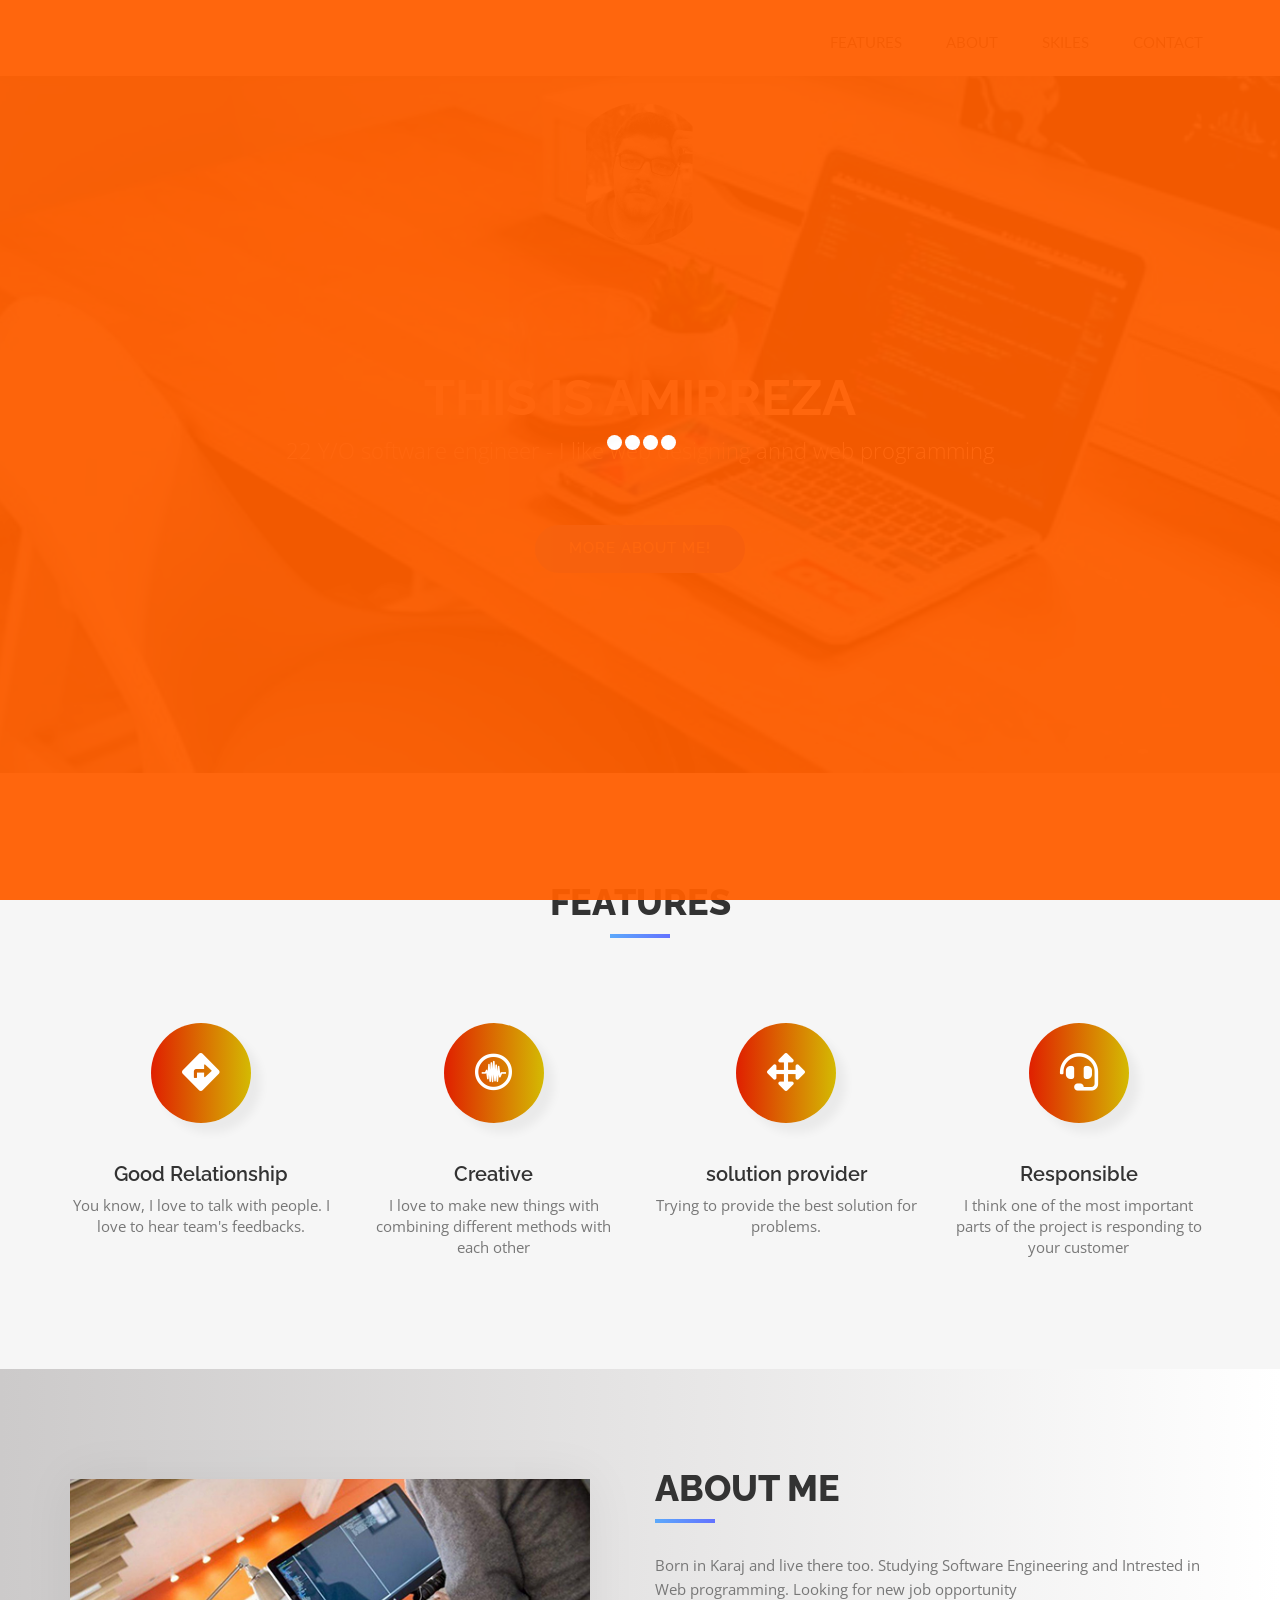
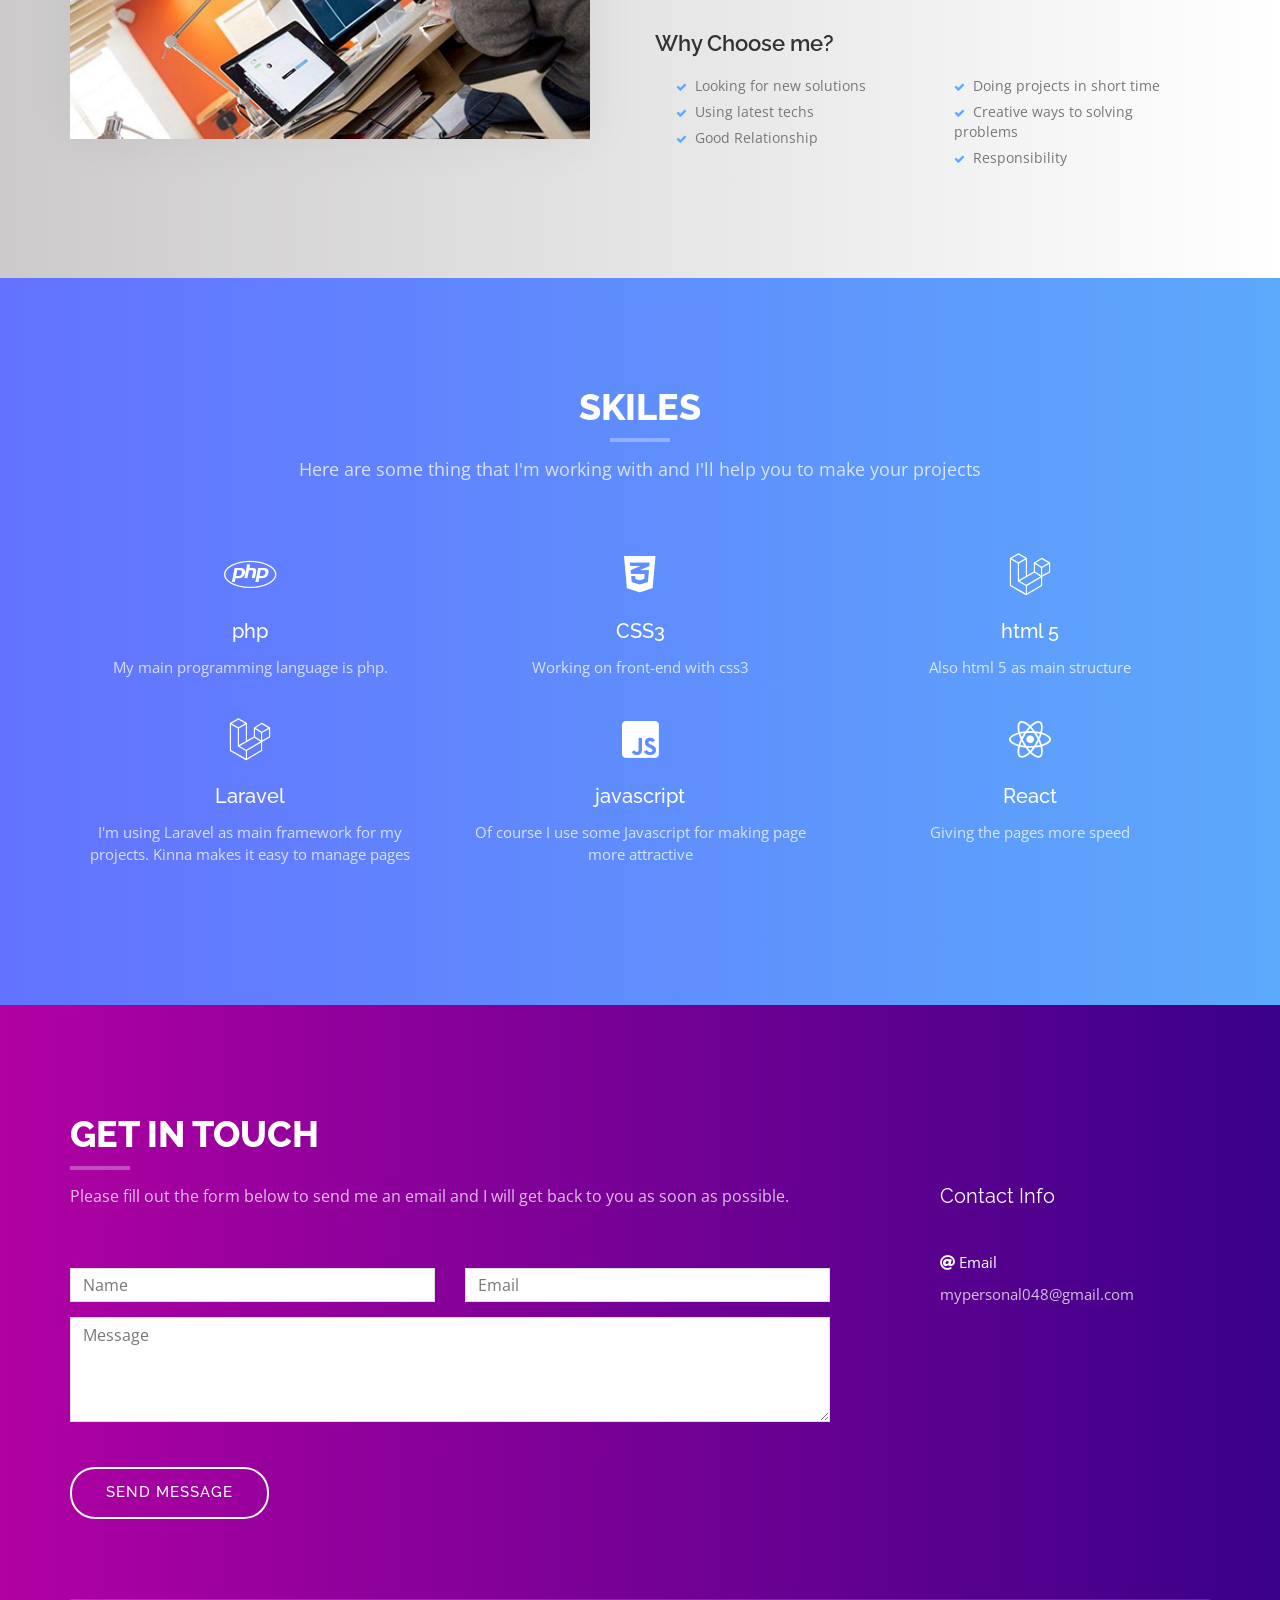
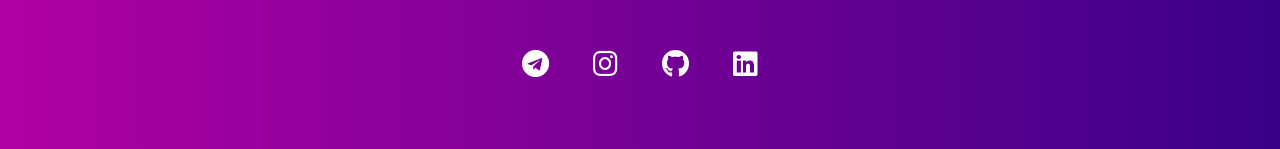
==== index.html @ aaf8c902 "first commit" ====
<!DOCTYPE html>
<html lang="en">
<head>
<meta charset="utf-8">
<meta name="viewport" content="width=device-width, initial-scale=1">
<title>Amirrezagh75</title>
<meta name="description" content="resume of a Software engineer & Web Developer & Web Desginer">
<meta name="location" content="Tehran,Karaj - Iran">
<meta name="author" content="Amirrezagh75">

<!-- Favicons -->
<link rel="shortcut icon" href="./img/favicon.png" type="image/x-icon">

<!-- Bootstrap -->
<link rel="stylesheet" type="text/css"  href="css/bootstrap.css">
<link rel="stylesheet" type="text/css" href="fonts/font-awesome/css/font-awesome.css">
<link rel="stylesheet" href="https://use.fontawesome.com/releases/v5.6.1/css/all.css" integrity="sha384-gfdkjb5BdAXd+lj+gudLWI+BXq4IuLW5IT+brZEZsLFm++aCMlF1V92rMkPaX4PP" crossorigin="anonymous">

<!-- Stylesheets-->
<link rel="stylesheet" type="text/css" href="css/style.css">
<link rel="stylesheet" href="./css/fakeLoader.css">
<link href="https://fonts.googleapis.com/css?family=Open+Sans:300,400,600,700" rel="stylesheet">
<link href="https://fonts.googleapis.com/css?family=Lato:400,700" rel="stylesheet">
<link href="https://fonts.googleapis.com/css?family=Raleway:300,400,500,600,700,800,900" rel="stylesheet">


</head>
<body id="page-top" data-spy="scroll" data-target=".navbar-fixed-top">
 
<div class="fakeloader"></div>
<!-- Navigation-->
<nav id="menu" class="navbar navbar-default navbar-fixed-top">
  <div class="container"> 
    <!-- Mobile Menue -->
    <div class="navbar-header">
      <button type="button" class="navbar-toggle collapsed" data-toggle="collapse" data-target="#bs-example-navbar-collapse-1"> <span class="sr-only">Toggle navigation</span> <span class="icon-bar"></span> <span class="icon-bar"></span> <span class="icon-bar"></span> </button>
      </div> 
    <!-- Collapse section-->
    <div class="collapse navbar-collapse" id="bs-example-navbar-collapse-1">
      <ul class="nav navbar-nav navbar-right">
        <li><a href="#features" class="page-scroll">Features</a></li>
        <li><a href="#about" class="page-scroll">About</a></li>
        <li><a href="#services" class="page-scroll">Skiles</a></li>
        <li><a href="#contact" class="page-scroll">Contact</a></li>
      </ul>
    </div>
    <!-- /.navbar-collapse --> 
  </div>
</nav>

 <!-- To the top botton-->
 <button onclick="topFunction()" id="to-top" title="Go to top"><i class="fas fa-chevron-circle-up fa-2x"></i></button>
<!-- Header -->
<header id="header">
  <div class="intro">
    <div class="overlay">
      <div class="container">
        <div class="row">
          <div class="col-md-8 col-md-offset-2 intro-text">
            <img id="profile-pic" src="./img/profile.png" alt="Amirrezagh75">
            <h1>This is Amirreza</h1>
            <p>22 Y/O software engineer - I like web designing annd web programming </p>
            <a href="#features" class="btn btn-custom btn-lg page-scroll">More About me!</a> </div>
        </div>
      </div>
    </div>
  </div>
</header>
<!-- Features Section -->
<div id="features" class="text-center">
  <div class="container">
    <div class="col-md-10 col-md-offset-1 section-title">
      <h2>Features</h2>
    </div>
    <div id="features-section"class="row">
      <div class="col-xs-6 col-md-3"> <i class="fas fa-directions fa-4x"></i>
        <h3>Good Relationship</h3>
        <p>You know, I love to talk with people. I love to hear team's feedbacks.</p>
      </div>
      <div class="col-xs-6 col-md-3"> <i class="fab fa-creative-commons-sampling fa-4x"></i>
        <h3>Creative</h3>
        <p>I love to make new things with combining different methods with each other</p>
      </div>
      <div class="col-xs-6 col-md-3"> <i class="fas fa-arrows-alt fa-4x"></i>
        <h3>solution provider</h3>
        <p>Trying to provide the best solution for problems.</p>
      </div>
      <div class="col-xs-6 col-md-3"> <i class="fas fa-headset fa-4x"></i>
        <h3>Responsible</h3>
        <p>I think one of the most important parts of the project is responding to your customer</p>
      </div>
    </div>
  </div>
</div>
<!-- About Section -->
<div id="about">
  <div class="container">
    <div class="row">
      <div class="col-xs-12 col-md-6"> <img src="img/about.jpg" class="img-responsive" alt=""> </div>
      <div class="col-xs-12 col-md-6">
        <div class="about-text">
          <h2>About me</h2>
          <p>Born in Karaj and live there too. Studying Software Engineering and Intrested in Web programming. Looking for new job opportunity</p>
          <h3>Why Choose me?</h3>
          <div class="list-style">
            <div class="col-lg-6 col-sm-6 col-xs-12">
              <ul>
                <li>Looking for new solutions</li>
                <li>Using latest techs</li>
                <li>Good Relationship</li>
                
              </ul>
            </div>
            <div class="col-lg-6 col-sm-6 col-xs-12">
              <ul>
                
                <li>Doing projects in short time</li>
                <li>Creative ways to solving problems</li>
                <li>Responsibility</li>
              </ul>
            </div>
          </div>
        </div>
      </div>
    </div>
  </div>
</div>
<!-- Services Section -->
<div id="services" class="text-center">
  <div class="container">
    <div class="section-title">
      <h2>Skiles</h2>
      <p>Here are some thing that I'm working with and I'll help you to make your projects</p>
    </div>
    <div class="row">
      <div class="col-md-4"> <i class="fab fa-php fa-3x"></i>
        <div class="service-desc">
          <h3>php</h3>
          <p>My main programming language is php.</p>
        </div>
      </div>
      <div class="col-md-4"> <i class="fab fa-css3-alt fa-3x"></i>
        <div class="service-desc">
          <h3>CSS3</h3>
          <p>Working on front-end with css3</p>
        </div>
      </div>
      <div class="col-md-4"> <i class="fab fa-laravel fa-3x"></i>
        <div class="service-desc">
          <h3>html 5</h3>
          <p>Also html 5 as main structure </p>
        </div>
      </div>
    </div>
    <div class="row">
      <div class="col-md-4"> <i class="fab fa-laravel fa-3x"></i>
        <div class="service-desc">
          <h3>Laravel</h3>
          <p>I'm using Laravel as main framework for my projects. Kinna makes it easy to manage pages</p>
        </div>
      </div>
      <div class="col-md-4"> <i class="fab fa-js-square fa-3x"></i>
        <div class="service-desc">
          <h3>javascript</h3>
          <p>Of course I use some Javascript for making page more attractive</p>
        </div>
      </div>
      <div class="col-md-4"> <i class="fab fa-react fa-3x"></i>
        <div class="service-desc">
          <h3>React</h3>
          <p>Giving the pages more speed</p>
        </div>
      </div>
    </div>
  </div>
</div>


<!-- Contact Section -->
<div id="contact">
  <div class="container">
    <div class="col-md-8">
      <div class="row">
        <div class="section-title">
          <h2>Get In Touch</h2>
          <p>Please fill out the form below to send me an email and I will get back to you as soon as possible.</p>
        </div>
        <form name="sentMessage" id="contactForm" novalidate>
          <div class="row">
            <div class="col-md-6">
              <div class="form-group">
                <input type="text" id="name" class="form-control" placeholder="Name" required="required">
                <p class="help-block text-danger"></p>
              </div>
            </div>
            <div class="col-md-6">
              <div class="form-group">
                <input type="email" id="email" class="form-control" placeholder="Email" required="required">
                <p class="help-block text-danger"></p>
              </div>
            </div>
          </div>
          <div class="form-group">
            <textarea name="message" id="message" class="form-control" rows="4" placeholder="Message" required></textarea>
            <p class="help-block text-danger"></p>
          </div>
          <div id="success"></div>
          <button type="submit" class="btn btn-custom btn-lg">Send Message</button>
        </form>
      </div>
    </div>
    <div class="col-md-3 col-md-offset-1 contact-info">
      <div class="contact-item">
        <h3>Contact Info</h3>
      </div>
      <div class="contact-item">
        <p><span><i class="fas fa-at"></i> Email</span> mypersonal048@gmail.com</p>
      </div>
    </div>
    <div class="col-md-12">
      <div class="row">
        <div class="social">
          <ul>
            <li><a href="https://t.me/amirrezagh75"><i class="fab fa-telegram fa-2x"></i></a></li>
            <li><a href="https://www.instagram.com/amirrezagh75/"><i class="fab fa-instagram fa-2x"></i></a></li>
            <li><a href="https://github.com/amirrezagh75"><i class="fab fa-github fa-2x"></i></a></li>
            <li><a href="https://www.linkedin.com/in/amirrezagh75/"><i class="fab fa-linkedin fa-2x"></i></a></li>
          </ul>
        </div>
      </div>
    </div>
  </div>
</div>

<!-- Js libraries-->
<script type="text/javascript" src="js/jquery.1.11.1.js"></script>
<script type="text/javascript" src="js/fakeLoader.js"></script>
<script type="text/javascript" src="js/bootstrap.js"></script> 
<script type="text/javascript" src="js/SmoothScroll.js"></script>  
<script type="text/javascript" src="js/jqBootstrapValidation.js"></script> 
<script type="text/javascript" src="js/contact_me.js"></script> 
<script type="text/javascript" src="js/main.js"></script>
</body>
</html>
---- css/style.css ----
body, html {
	font-family: 'Open Sans', sans-serif;
	text-rendering: optimizeLegibility !important;
	-webkit-font-smoothing: antialiased !important;
	color: #777;
	font-weight: 400;
	width: 100% !important;
	height: 100% !important;
}
h2, h3, h4 {
	font-family: 'Raleway', sans-serif;
}
h2 {
	text-transform: uppercase;
	margin: 0 0 20px 0;
	font-weight: 800;
	font-size: 36px;
	color: #333;
}
h3 {
	font-size: 20px;
	font-weight: 600;
	color: #333;
}
h4 {
	font-size: 18px;
	color: #333;
	font-weight: 600;
}
h5 {
	text-transform: uppercase;
	font-weight: 700;
	line-height: 20px;
}
p {
	font-size: 15px;
}
p.intro {
	margin: 12px 0 0;
	line-height: 24px;
}
a {
	color: #608dfd;
	font-weight: 400;
}
a:hover, a:focus {
	text-decoration: none;
	color: #608dfd;
}
ul, ol {
	list-style: none;
}
ul, ol {
	padding: 0;
}
hr {
	height: 2px;
	width: 70px;
	text-align: center;
	position: relative;
	background: #1E7A46;
	margin-bottom: 20px;
	border: 0;
}
/* Navigation */
#menu {
	padding: 15px;
	transition: all 0.8s;
}
#menu.navbar-default {
	background-color: #fff;
	border-color: rgba(231, 231, 231, 0);
	box-shadow: 0 0 10px rgba(0,0,0,0.15)
}
#menu a.navbar-brand {
	font-family: 'Raleway', sans-serif;
	font-size: 24px;
	font-weight: 700;
	color: #333;
	text-transform: uppercase;
}
#menu.navbar-default .navbar-nav > li > a {
	font-family: 'Lato', sans-serif;
	text-transform: uppercase;
	color: #555;
	font-size: 15px;
	font-weight: 400;
	padding: 8px 2px;
	border-radius: 0;
	margin: 9px 20px 0 20px;
}
#menu.navbar-default .navbar-nav > li > a:after {
	display: block;
	position: absolute;
	left: 0;
	bottom: -1px;
	width: 0;
	height: 2px;
	background: linear-gradient(to right, #6372ff 0%, #5ca9fb 100%);
	content: "";
	transition: width 0.2s;
}
#menu.navbar-default .navbar-nav > li > a:hover:after {
	width: 100%;
}
.navbar-default .navbar-nav > .active > a, .navbar-default .navbar-nav > .active > a:hover, .navbar-default .navbar-nav > .active > a:focus {
	background-color: transparent;
}
.navbar-default .navbar-nav > .active > a:after, .navbar-default .navbar-nav > .active > a:hover:after, .navbar-default .navbar-nav > .active > a:focus:after {
	display: block !important;
	position: absolute !important;
	left: 0 !important;
	bottom: -1px !important;
	width: 100% !important;
	height: 2px !important;
	background: linear-gradient(to right, #6372ff 0%, #5ca9fb 100%) !important;
	content: "" !important;
	transition: width 0.2s !important;
}
.navbar-toggle {
	border-radius: 0;
}
.navbar-default .navbar-toggle:hover, .navbar-default .navbar-toggle:focus {
	background-color: #fff;
	border-color: #608dfd;
}
.navbar-default .navbar-toggle:hover>.icon-bar {
	background-color: #608dfd;
}
.section-title {
	margin-bottom: 70px;
}
.section-title h2 {
	position: relative;
	margin-top: 10px;
	margin-bottom: 15px;
	padding-bottom: 15px;
}
.section-title h2::after {
	position: absolute;
	content: "";
	background: linear-gradient(to right, #5ca9fb 0%, #6372ff 100%);
	height: 4px;
	width: 60px;
	bottom: 0;
	margin-left: -30px;
	left: 50%;
}
.section-title p {
	font-size: 18px;
}
.btn-custom {
	font-family: 'Raleway', sans-serif;
	text-transform: uppercase;
	color: #fff;
	background-color: #5ca9fb;
	background-image: linear-gradient(to right, #5ca9fb 0%, #6372ff 100%);
	padding: 14px 34px;
	letter-spacing: 1px;
	margin: 0;
	font-size: 15px;
	font-weight: 500;
	border-radius: 25px;
	transition: all 0.5s linear;
	border: 0;
}
.btn-custom:hover, .btn-custom:focus, .btn-custom.focus, .btn-custom:active, .btn-custom.active {
	color: #fff;
	background-image: none;
	background-color: #6372ff;
}
.btn:active, .btn.active {
	background-image: none;
	outline: 0;
	-webkit-box-shadow: none;
	box-shadow: none;
}
a:focus, .btn:focus, .btn:active:focus, .btn.active:focus, .btn.focus, .btn:active.focus, .btn.active.focus {
	outline: none;
	outline-offset: none;
}
/* Header Section */
.intro {
	display: table;
	width: 100%;
	padding: 0;
	background: url(../img/intro-bg.jpg) center center no-repeat;
	background-color: #e5e5e5;
	-webkit-background-size: cover;
	-moz-background-size: cover;
	background-size: cover;
	-o-background-size: cover;
}
.intro .overlay {
	background: rgba(0,0,0,0.2);
}
.intro h1 {
	font-family: 'Raleway', sans-serif;
	color: #fff;
	font-size: 82px;
	font-weight: 700;
	text-transform: uppercase;
	margin-top: 0;
	margin-bottom: 10px;
}
.intro h1 span {
	font-weight: 800;
	color: #5ca9fb;
}
.intro p {
	color: #fff;
	font-size: 22px;
	font-weight: 300;
	line-height: 30px;
	margin: 0 auto;
	margin-bottom: 60px;
}
header .intro-text {
	padding-top: 350px;
	padding-bottom: 200px;
	text-align: center;
}
header .intro-text h1 {font-size: 50px}
#profile-pic{display: inline-block;border-radius: 50%;width: 19%; filter:grayscale(100%); margin-top: -50%;}
/* Features Section */
#features {
	padding: 100px 0;
	background: #f6f6f6;
}

#features-section div i {font-size: 38px; margin-bottom: 20px; transition: all 0.5s; color: #fff; width: 100px; height: 100px; padding: 30px 0; border-radius: 50%; background: linear-gradient(to right, #e01f00 0%, #d4ba03 100%); box-shadow: 10px 10px 10px rgba(0,0,0,.05);}
#features-section div i:hover{transform: rotate(360deg);}
/* About Section */
#about {
	padding: 100px 0;
	background: linear-gradient(to right, #cccaca 0%, #ffffff 100%);
}
#about h3 {
	font-size: 22px;
	margin: 0 0 20px 0;
}
#about h2 {
	position: relative;
	margin-bottom: 15px;
	padding-bottom: 15px;
}
#about h2::after {
	position: absolute;
	content: "";
	background: linear-gradient(to right, #5ca9fb 0%, #6372ff 100%);
	height: 4px;
	width: 60px;
	bottom: 0;
	left: 0;
}
#about .about-text li {
	margin-bottom: 6px;
	margin-left: 6px;
	list-style: none;
	padding: 0;
}
#about .about-text li:before {
	content: '\f00c';
	font-family: 'FontAwesome';
	color: #5ca9fb;
	font-size: 11px;
	font-weight: 300;
	padding-right: 8px;
}
#about img {
	width: 520px;
	margin-top: 10px;
	background: #fff;
	border-right: 0;
	box-shadow: 0 0 50px rgba(0,0,0,0.06);
}
#about p {
	line-height: 24px;
	margin: 30px 0;
}
/* Services Section */
#services {
	padding: 100px 0;
	background: linear-gradient(to right, #6372ff 0%, #5ca9fb 100%);
	color: #fff;
}
#services .service-desc {
	margin: 10px 10px 20px;
}
#services h2 {
	color: #fff;
}
#services .section-title h2::after {
	position: absolute;
	content: "";
	background: rgba(255,255,255,.3);
	height: 4px;
	width: 60px;
	bottom: 0;
	margin-left: -30px;
	left: 50%;
}
#services i.fa {
	font-size: 42px;
	width: 120px;
	height: 120px;
	padding: 40px 0;
	background: linear-gradient(to right, #6372ff 0%, #5ca9fb 100%);
	border-radius: 50%;
	color: #fff;
	box-shadow: 10px 10px 10px rgba(0,0,0,.05);
}
#services h3 {
	font-weight: 500;
	padding: 5px 0;
	color: #fff;
}
#services p {
	color: rgba(255,255,255,.75);
}
#services .service-desc {
	margin-bottom: 40px;
}
/* Portfolio Section */
#portfolio {
	padding: 100px 0;
}
.portfolio-item {
	margin: 1px -15px 0 -14px;
	padding: 0;
}
.portfolio-item .hover-bg {
	overflow: hidden;
	position: relative;
	margin: 0;
}
.hover-bg .hover-text {
	position: absolute;
	text-align: center;
	margin: 0 auto;
	color: #fff;
	background: linear-gradient(to right, rgba(99,114,255,0.8) 0%, rgba(92,169,251,0.8) 100%);
	padding: 30% 0 0 0;
	height: 100%;
	width: 100%;
	opacity: 0;
	transition: all 0.5s;
}
.hover-bg .hover-text>h4 {
	opacity: 0;
	color: #fff;
	-webkit-transform: translateY(100%);
	transform: translateY(100%);
	transition: all 0.3s;
	font-size: 18px;
	letter-spacing: 1px;
	font-weight: 500;
	text-transform: uppercase;
}
.hover-bg:hover .hover-text>h4 {
	opacity: 1;
	-features-section: hidden;
	-webkit-transform: translateY(0);
	transform: translateY(0);
}
.hover-bg:hover .hover-text {
	opacity: 1;
}

/* Contact Section */
#contact {
	padding: 100px 0 60px 0;
	background: linear-gradient(to right, #b100a3 0%, #3a0088 100%);
	color: rgba(255,255,255,.75);
}
#contact .section-title {
	margin-bottom: 40px;
}
#contact .section-title p {
	font-size: 16px;
}
#contact h2 {
	color: #fff;
	margin-top: 10px;
	margin-bottom: 15px;
	padding-bottom: 15px;
}
#contact .section-title h2::after {
	position: absolute;
	content: "";
	background: rgba(255,255,255,.3);
	height: 4px;
	width: 60px;
	bottom: 0;
	left: 30px;
}
#contact h3 {
	color: #fff;
	margin-top: 80px;
	margin-bottom: 25px;
	padding-bottom: 20px;
	font-weight: 400;
}
#contact form {
	padding-top: 20px;
}
#contact .text-danger {
	color: #cc0033;
	text-align: left;
}
#contact .btn-custom {
	margin: 30px 0;
	background: transparent;
	border: 2px solid #fff;
}
#contact .btn-custom:hover {
	color: #1f386e;
	background: #fff;
}
label {
	font-size: 12px;
	font-weight: 400;
	font-family: 'Open Sans', sans-serif;
	float: left;
}
#contact .form-control {
	display: block;
	width: 100%;
	padding: 6px 12px;
	font-size: 16px;
	line-height: 1.42857143;
	color: #444;
	background-color: #fff;
	background-image: none;
	border: 1px solid #ddd;
	border-radius: 0;
	-webkit-box-shadow: none;
	box-shadow: none;
	-webkit-transition: none;
	-o-transition: none;
	transition: none;
}
#contact .form-control:focus {
	border-color: #999;
	outline: 0;
	-webkit-box-shadow: transparent;
	box-shadow: transparent;
}
.form-control::-webkit-input-placeholder {
color: #777;
}
.form-control:-moz-placeholder {
color: #777;
}
.form-control::-moz-placeholder {
color: #777;
}
.form-control:-ms-input-placeholder {
color: #777;
}
#contact .contact-item {
	margin: 20px 0;
}
#contact .contact-item span {
	color: rgba(255,255,255,1);
	margin-bottom: 10px;
	display: block;
}
#contact .contact-item i.fa {
	margin-right: 10px;
}
#contact .social {
	border-top: 1px solid rgba(255,255,255,0.15);
	padding-top: 50px;
	margin-top: 50px;
	text-align: center;
}
#contact .social ul li {
	display: inline-block;
	margin: 0 20px;
}
#contact .social ul li i {color: white;}
#contact .social ul li i:hover {-webkit-animation: bouncing 0.5s infinite alternate;}
#contact .social i.fa {
	font-size: 22px;
	width: 48px;
	height: 48px;
	padding: 12px 0;
	border: 2px solid #fff;
	color: #fff;
	border-radius: 50%;
	transition: all 0.3s;
}
#contact .social i.fa:hover {
	color: #608dfd;
	background: #fff;
}
/* Footer Section*/
#footer {
	background: #f6f6f6;
	padding: 30px 0;
}
#footer p {
	color: #888;
	font-size: 14px;
}
#footer a {
	color: #608dfd;
}
#footer a:hover {
	border-bottom: 2px solid #608dfd;
}

@media (max-width: 768px) {
#about img {
	margin: 50px 0;
}
}

@keyframes bouncing {
    from {
      transform: translateY(0px);
    }
    to {
      transform: translateY(-15px);
    }
  }
  @-webkit-keyframes bouncing {
    from {
      transform: translateY(0px);
    }
    to {
      transform: translateY(-15px);
    }
  }
  /*Back to top btn*/
  #to-top {position: fixed;bottom: 20px;right: 30px;background-color: #08b76e;color: white;cursor: pointer;padding: 0.4%;border-radius: 50%;
  }
  
  #to-top:hover {
	background-color: #e01f00;
  }
---- css/fakeLoader.css ----
/**********************
 *CSS Animations by:
 *http://codepen.io/vivinantony
***********************/
.spinner1 {
  width: 40px;
  height: 40px;
  position: relative;
}


.double-bounce1, .double-bounce2 {
  width: 100%;
  height: 100%;
  border-radius: 50%;
  background-color: #fff;
  opacity: 0.6;
  position: absolute;
  top: 0;
  left: 0;
  
  -webkit-animation: bounce 2.0s infinite ease-in-out;
  animation: bounce 2.0s infinite ease-in-out;
}

.double-bounce2 {
  -webkit-animation-delay: -1.0s;
  animation-delay: -1.0s;
}

@-webkit-keyframes bounce {
  0%, 100% { -webkit-transform: scale(0.0) }
  50% { -webkit-transform: scale(1.0) }
}

@keyframes bounce {
  0%, 100% { 
    transform: scale(0.0);
    -webkit-transform: scale(0.0);
  } 50% { 
    transform: scale(1.0);
    -webkit-transform: scale(1.0);
  }
}

.spinner2 {
  width: 40px;
  height: 40px;
  position: relative;
}


.container1 > div, .container2 > div, .container3 > div {
  width: 6px;
  height: 6px;
  background-color: #fff;

  border-radius: 100%;
  position: absolute;
  -webkit-animation: bouncedelay 1.2s infinite ease-in-out;
  animation: bouncedelay 1.2s infinite ease-in-out;
  /* Prevent first frame from flickering when animation starts */
  -webkit-animation-fill-mode: both;
  animation-fill-mode: both;
}

.spinner2 .spinner-container {
  position: absolute;
  width: 100%;
  height: 100%;
}

.container2 {
  -webkit-transform: rotateZ(45deg);
  transform: rotateZ(45deg);
}

.container3 {
  -webkit-transform: rotateZ(90deg);
  transform: rotateZ(90deg);
}

.circle1 { top: 0; left: 0; }
.circle2 { top: 0; right: 0; }
.circle3 { right: 0; bottom: 0; }
.circle4 { left: 0; bottom: 0; }

.container2 .circle1 {
  -webkit-animation-delay: -1.1s;
  animation-delay: -1.1s;
}

.container3 .circle1 {
  -webkit-animation-delay: -1.0s;
  animation-delay: -1.0s;
}

.container1 .circle2 {
  -webkit-animation-delay: -0.9s;
  animation-delay: -0.9s;
}

.container2 .circle2 {
  -webkit-animation-delay: -0.8s;
  animation-delay: -0.8s;
}

.container3 .circle2 {
  -webkit-animation-delay: -0.7s;
  animation-delay: -0.7s;
}

.container1 .circle3 {
  -webkit-animation-delay: -0.6s;
  animation-delay: -0.6s;
}

.container2 .circle3 {
  -webkit-animation-delay: -0.5s;
  animation-delay: -0.5s;
}

.container3 .circle3 {
  -webkit-animation-delay: -0.4s;
  animation-delay: -0.4s;
}

.container1 .circle4 {
  -webkit-animation-delay: -0.3s;
  animation-delay: -0.3s;
}

.container2 .circle4 {
  -webkit-animation-delay: -0.2s;
  animation-delay: -0.2s;
}

.container3 .circle4 {
  -webkit-animation-delay: -0.1s;
  animation-delay: -0.1s;
}

@-webkit-keyframes bouncedelay {
  0%, 80%, 100% { -webkit-transform: scale(0.0) }
  40% { -webkit-transform: scale(1.0) }
}

@keyframes bouncedelay {
  0%, 80%, 100% { 
    transform: scale(0.0);
    -webkit-transform: scale(0.0);
  } 40% { 
    transform: scale(1.0);
    -webkit-transform: scale(1.0);
  }
}

.spinner3 {
  width: 40px;
  height: 40px;
  position: relative;  
  -webkit-animation: rotate 2.0s infinite linear;
  animation: rotate 2.0s infinite linear;
}

.dot1, .dot2 {
  width: 60%;
  height: 60%;
  display: inline-block;
  position: absolute;
  top: 0;
  background-color: #fff;
  border-radius: 100%;
  
  -webkit-animation: bounce 2.0s infinite ease-in-out;
  animation: bounce 2.0s infinite ease-in-out;
}

.dot2 {
  top: auto;
  bottom: 0px;
  -webkit-animation-delay: -1.0s;
  animation-delay: -1.0s;
}

@-webkit-keyframes rotate { 100% { -webkit-transform: rotate(360deg) }}
@keyframes rotate { 100% { transform: rotate(360deg); -webkit-transform: rotate(360deg) }}

@-webkit-keyframes bounce {
  0%, 100% { -webkit-transform: scale(0.0) }
  50% { -webkit-transform: scale(1.0) }
}

@keyframes bounce {
  0%, 100% { 
    transform: scale(0.0);
    -webkit-transform: scale(0.0);
  } 50% { 
    transform: scale(1.0);
    -webkit-transform: scale(1.0);
  }
}

.spinner4 {
  width: 30px;
  height: 30px;
  background-color: #fff;
  -webkit-animation: rotateplane 1.2s infinite ease-in-out;
  animation: rotateplane 1.2s infinite ease-in-out;
}

@-webkit-keyframes rotateplane {
  0% { -webkit-transform: perspective(120px) }
  50% { -webkit-transform: perspective(120px) rotateY(180deg) }
  100% { -webkit-transform: perspective(120px) rotateY(180deg)  rotateX(180deg) }
}

@keyframes rotateplane {
  0% { 
    transform: perspective(120px) rotateX(0deg) rotateY(0deg);
    -webkit-transform: perspective(120px) rotateX(0deg) rotateY(0deg) 
  } 50% { 
    transform: perspective(120px) rotateX(-180.1deg) rotateY(0deg);
    -webkit-transform: perspective(120px) rotateX(-180.1deg) rotateY(0deg) 
  } 100% { 
    transform: perspective(120px) rotateX(-180deg) rotateY(-179.9deg);
    -webkit-transform: perspective(120px) rotateX(-180deg) rotateY(-179.9deg);
  }
}

.spinner5 {
  width: 32px;
  height: 32px;
  position: relative;
}

.cube1, .cube2 {
  background-color: #fff;
  width: 10px;
  height: 10px;
  position: absolute;
  top: 0;
  left: 0;
  
  -webkit-animation: cubemove 1.8s infinite ease-in-out;
  animation: cubemove 1.8s infinite ease-in-out;
}

.cube2 {
  -webkit-animation-delay: -0.9s;
  animation-delay: -0.9s;
}

@-webkit-keyframes cubemove {
  25% { -webkit-transform: translateX(42px) rotate(-90deg) scale(0.5) }
  50% { -webkit-transform: translateX(42px) translateY(42px) rotate(-180deg) }
  75% { -webkit-transform: translateX(0px) translateY(42px) rotate(-270deg) scale(0.5) }
  100% { -webkit-transform: rotate(-360deg) }
}

@keyframes cubemove {
  25% { 
    transform: translateX(42px) rotate(-90deg) scale(0.5);
    -webkit-transform: translateX(42px) rotate(-90deg) scale(0.5);
  } 50% { 
    transform: translateX(42px) translateY(42px) rotate(-179deg);
    -webkit-transform: translateX(42px) translateY(42px) rotate(-179deg);
  } 50.1% { 
    transform: translateX(42px) translateY(42px) rotate(-180deg);
    -webkit-transform: translateX(42px) translateY(42px) rotate(-180deg);
  } 75% { 
    transform: translateX(0px) translateY(42px) rotate(-270deg) scale(0.5);
    -webkit-transform: translateX(0px) translateY(42px) rotate(-270deg) scale(0.5);
  } 100% { 
    transform: rotate(-360deg);
    -webkit-transform: rotate(-360deg);
  }
}

.spinner6 {
  width: 50px;
  height: 30px;
  text-align: center;
}

.spinner6 > div {
  background-color: #fff;
  height: 100%;
  width: 6px;
  margin-left:2px;
  display: inline-block;
  
  -webkit-animation: stretchdelay 1.2s infinite ease-in-out;
  animation: stretchdelay 1.2s infinite ease-in-out;
}

.spinner6 .rect2 {
  -webkit-animation-delay: -1.1s;
  animation-delay: -1.1s;
}

.spinner6 .rect3 {
  -webkit-animation-delay: -1.0s;
  animation-delay: -1.0s;
}

.spinner6 .rect4 {
  -webkit-animation-delay: -0.9s;
  animation-delay: -0.9s;
}

.spinner6 .rect5 {
  -webkit-animation-delay: -0.8s;
  animation-delay: -0.8s;
}

@-webkit-keyframes stretchdelay {
  0%, 40%, 100% { -webkit-transform: scaleY(0.4) }  
  20% { -webkit-transform: scaleY(1.0) }
}

@keyframes stretchdelay {
  0%, 40%, 100% { 
    transform: scaleY(0.4);
    -webkit-transform: scaleY(0.4);
  }  20% { 
    transform: scaleY(1.0);
    -webkit-transform: scaleY(1.0);
  }
}
  .spinner7 {
      width: 90px;
      height: 30px;
      text-align: center;
    }

    .spinner7 > div {
      background-color: #fff;
      height: 15px;
      width: 15px;
      margin-left:3px;
      border-radius: 50%;
      display: inline-block;
      
      -webkit-animation: stretchdelay 0.7s infinite ease-in-out;
      animation: stretchdelay 0.7s infinite ease-in-out;
    }

    .spinner7 .circ2 {
      -webkit-animation-delay: -0.6s;
      animation-delay: -0.6s;
    }

    .spinner7 .circ3 {
      -webkit-animation-delay: -0.5s;
      animation-delay: -0.5s;
    }

    .spinner7 .circ4 {
      -webkit-animation-delay: -0.4s;
      animation-delay: -0.4s;
    }

    .spinner7 .circ5 {
      -webkit-animation-delay: -0.3s;
      animation-delay: -0.3s;
    }

    @-webkit-keyframes stretchdelay {
      0%, 40%, 100% { -webkit-transform: translateY(-10px) }  
      20% { -webkit-transform: translateY(-20px) }
    }

    @keyframes stretchdelay {
      0%, 40%, 100% { 
        transform: translateY(-10px);
        -webkit-transform: translateY(-10px);
      } 20% {
        transform: translateY(-20px);
        -webkit-transform: translateY(-20px);
      }
    }
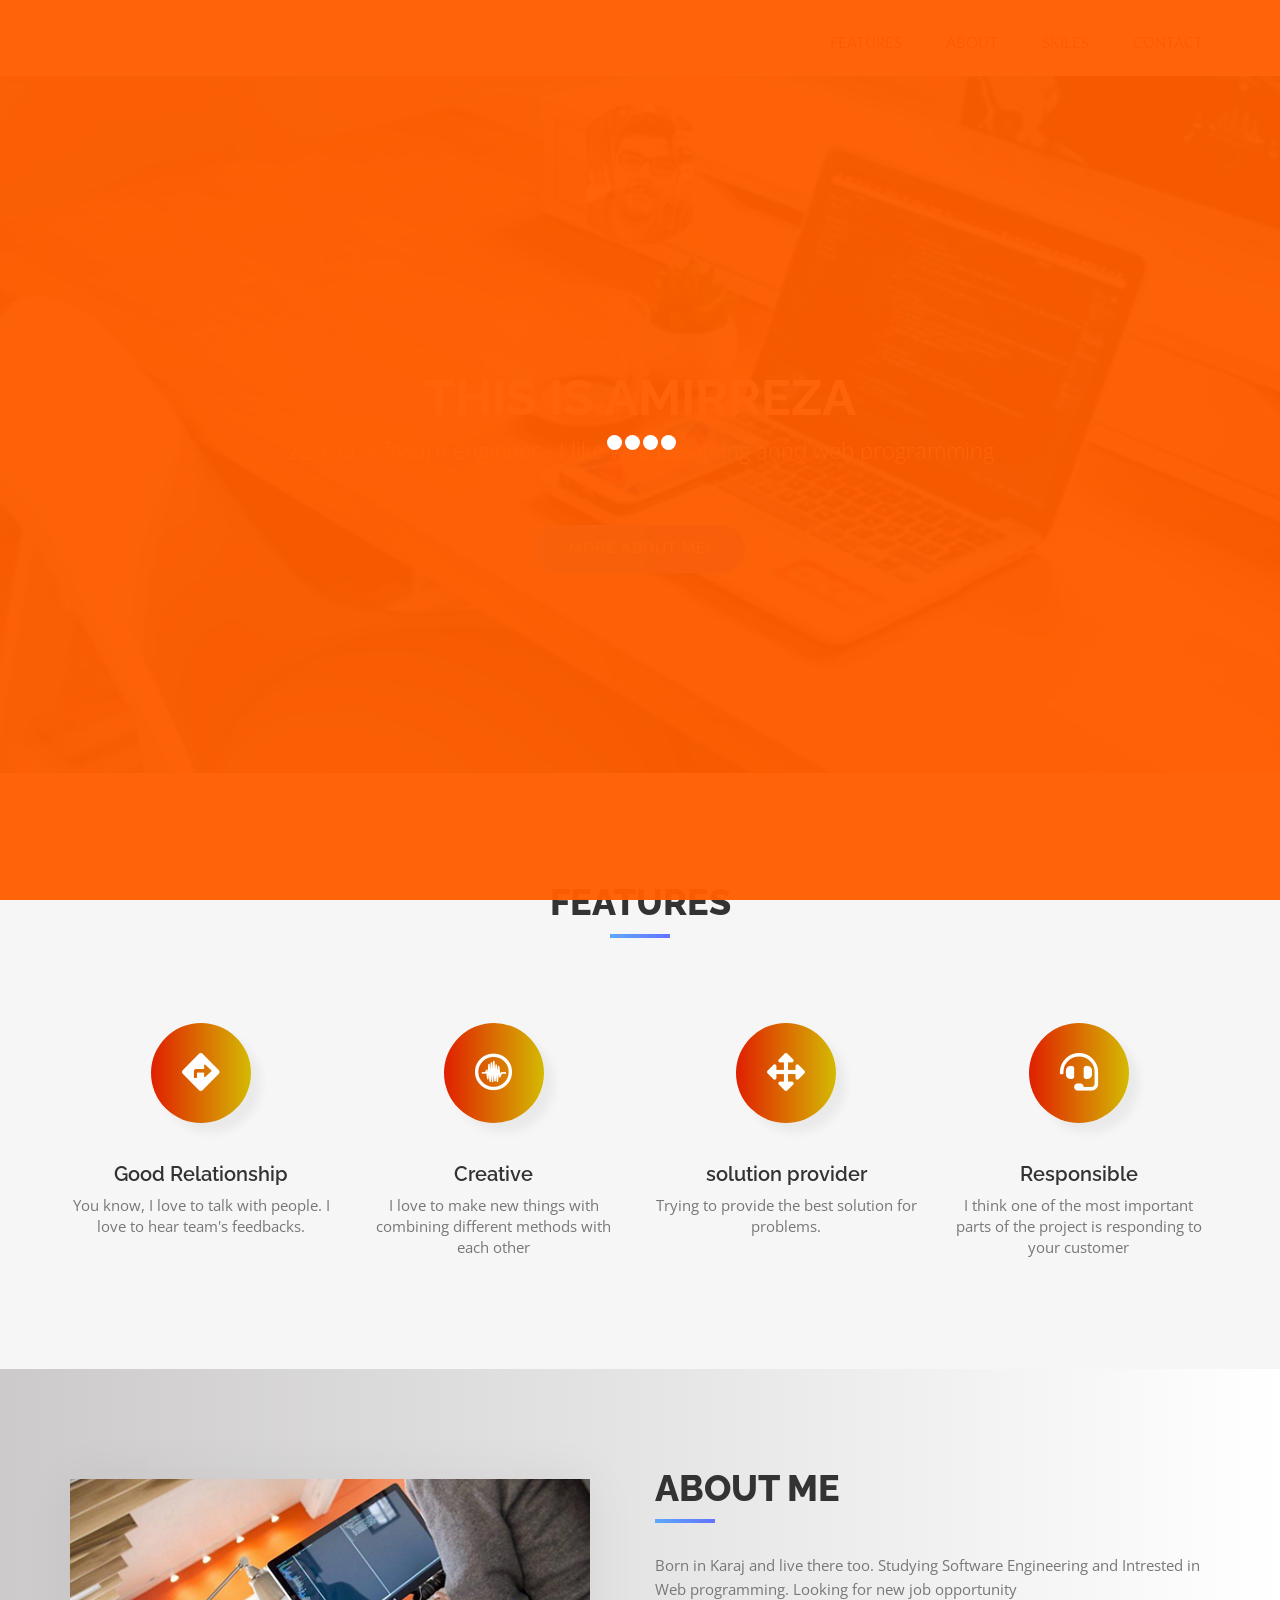
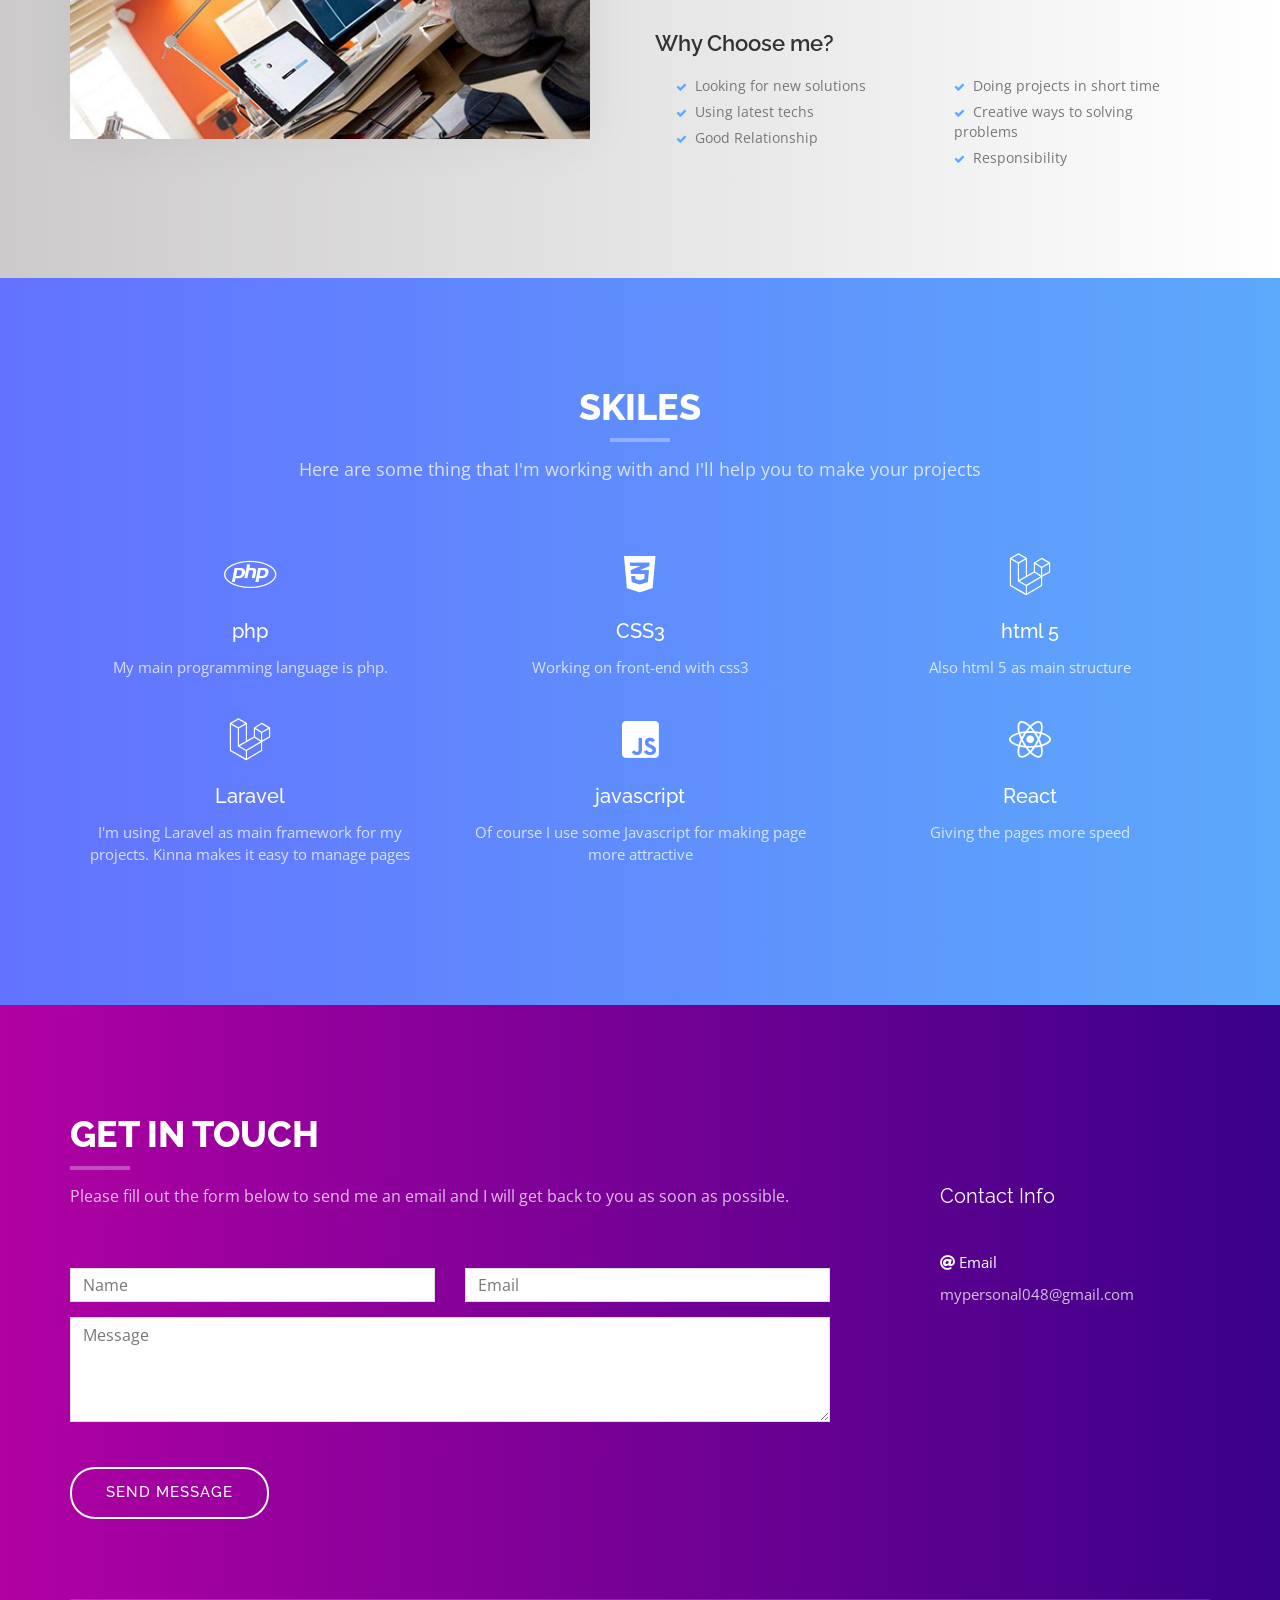
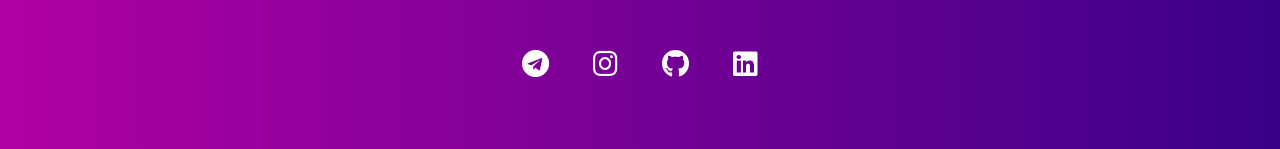
==== commit 4ab01b93: "adding theme color" ====
--- a/index.html
+++ b/index.html
@@ -3,6 +3,7 @@
 <head>
 <meta charset="utf-8">
 <meta name="viewport" content="width=device-width, initial-scale=1">
+<meta name="theme-color" content="#f37b00" />
 <title>Amirrezagh75</title>
 <meta name="description" content="resume of a Software engineer & Web Developer & Web Desginer">
 <meta name="location" content="Tehran,Karaj - Iran">
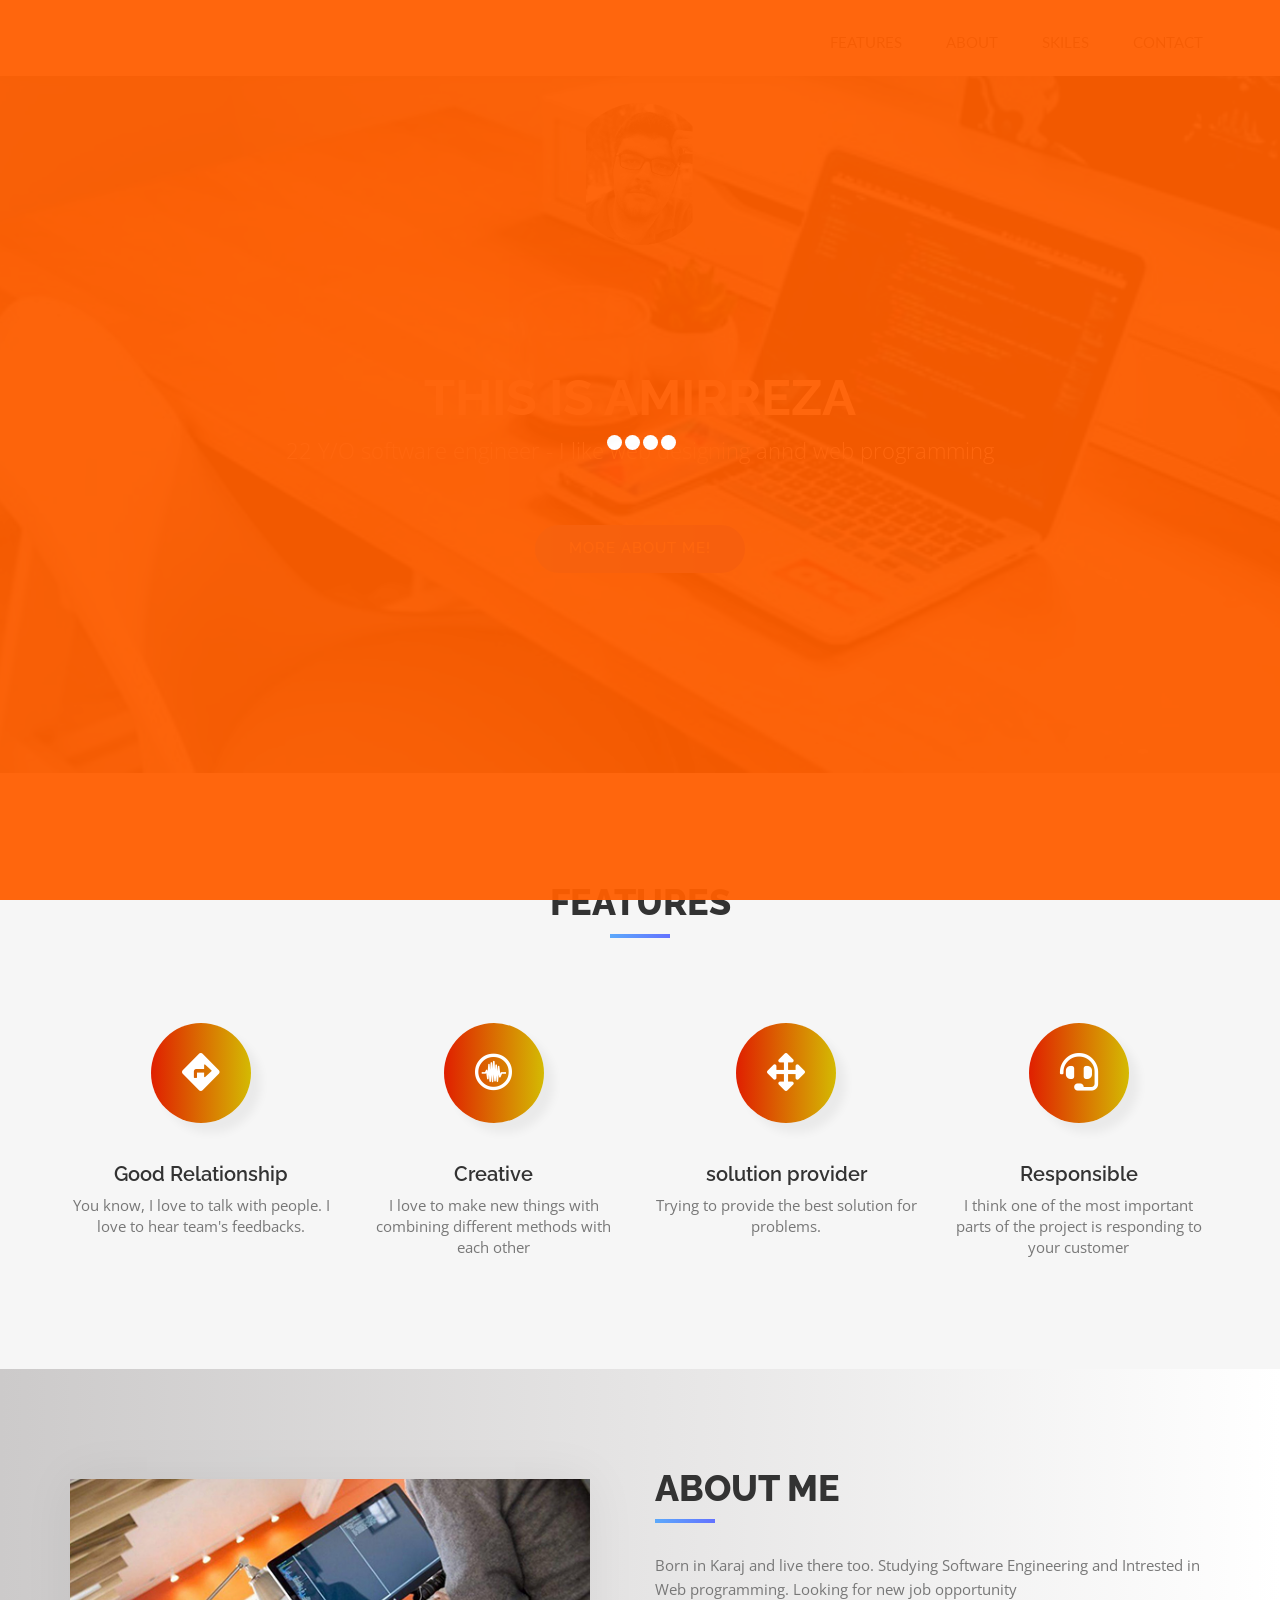
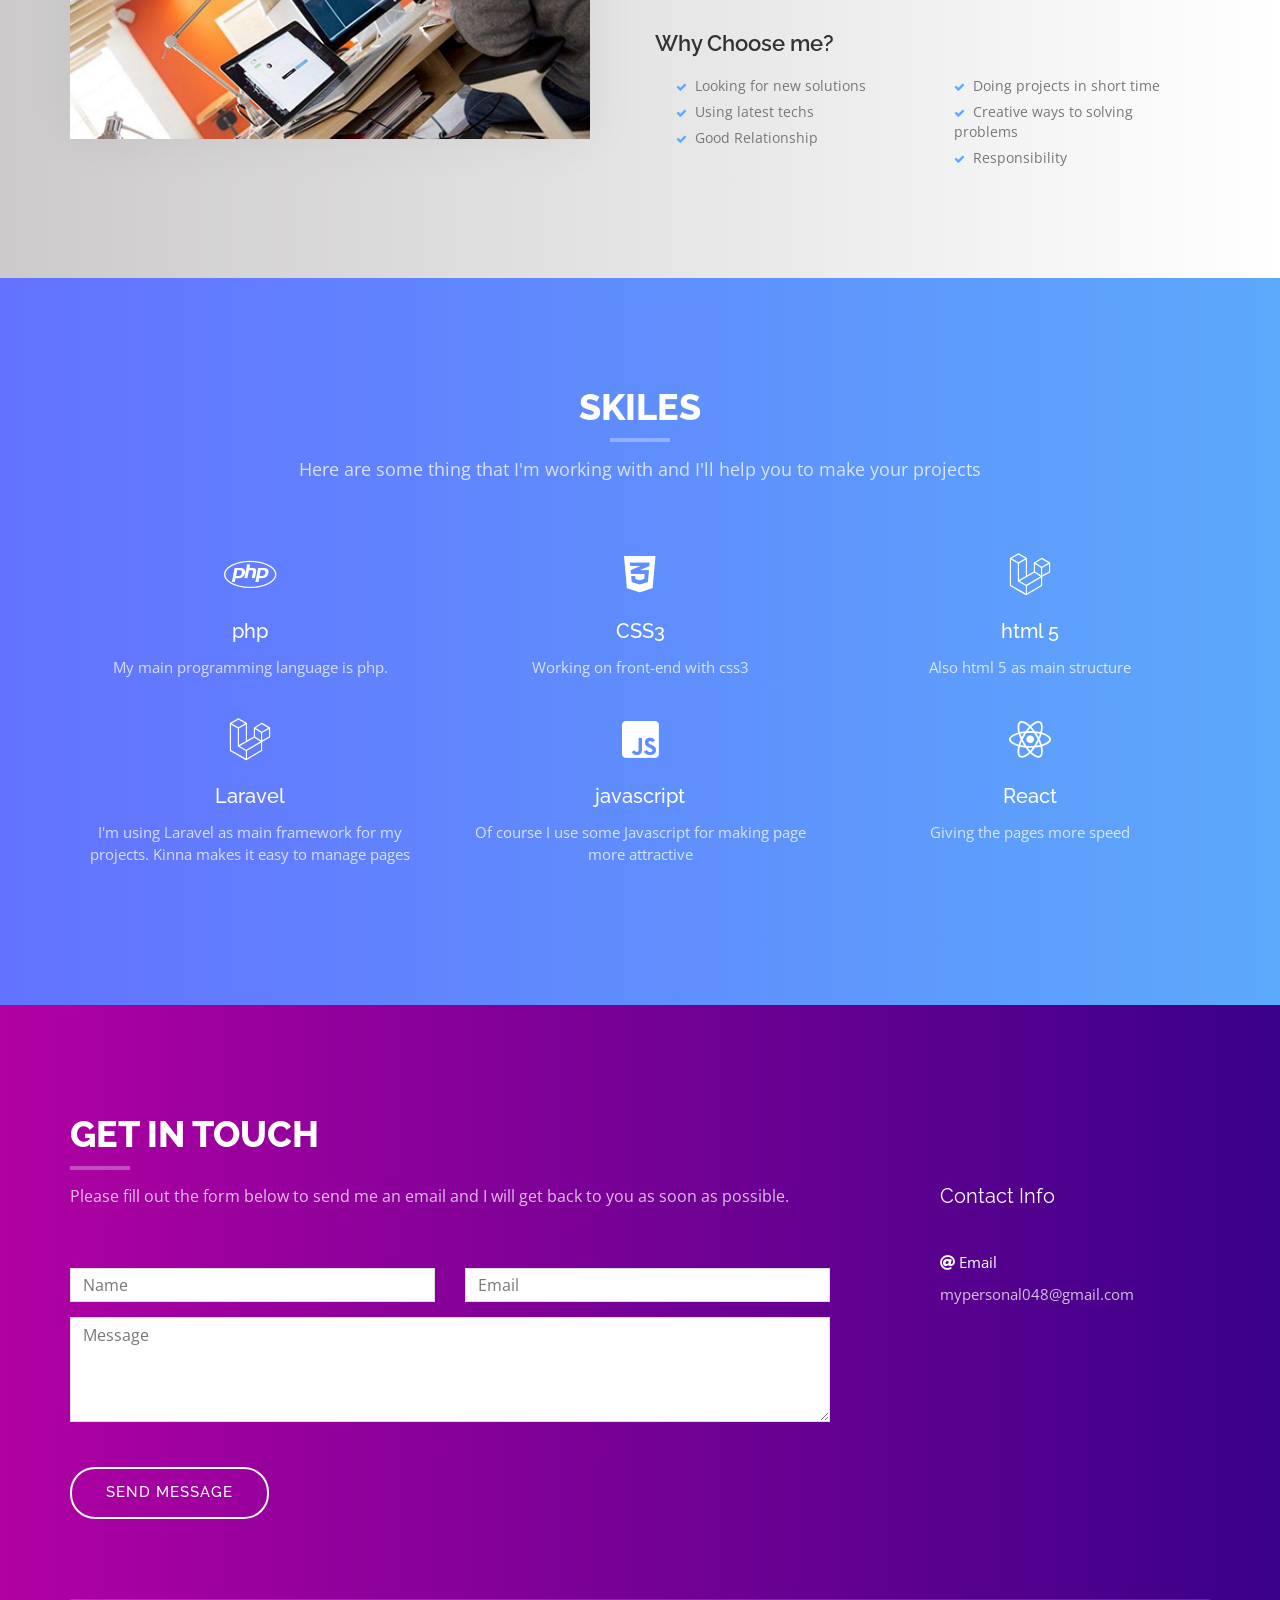
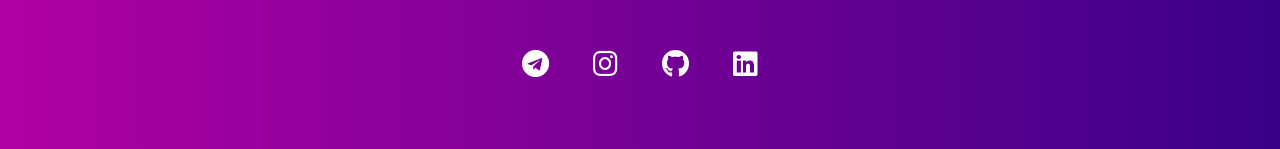
==== commit 903f53df: "addig responsive css" ====
--- a/index.html
+++ b/index.html
@@ -19,6 +19,7 @@
 
 <!-- Stylesheets-->
 <link rel="stylesheet" type="text/css" href="css/style.css">
+<link rel="stylesheet" href="css/responsive.css">
 <link rel="stylesheet" href="./css/fakeLoader.css">
 <link href="https://fonts.googleapis.com/css?family=Open+Sans:300,400,600,700" rel="stylesheet">
 <link href="https://fonts.googleapis.com/css?family=Lato:400,700" rel="stylesheet">
--- a/css/responsive.css
+++ b/css/responsive.css
@@ -0,0 +1,4 @@
+@media only screen and (max-width: 600px)
+{
+    .col-xs-6{width: 100%;}
+}
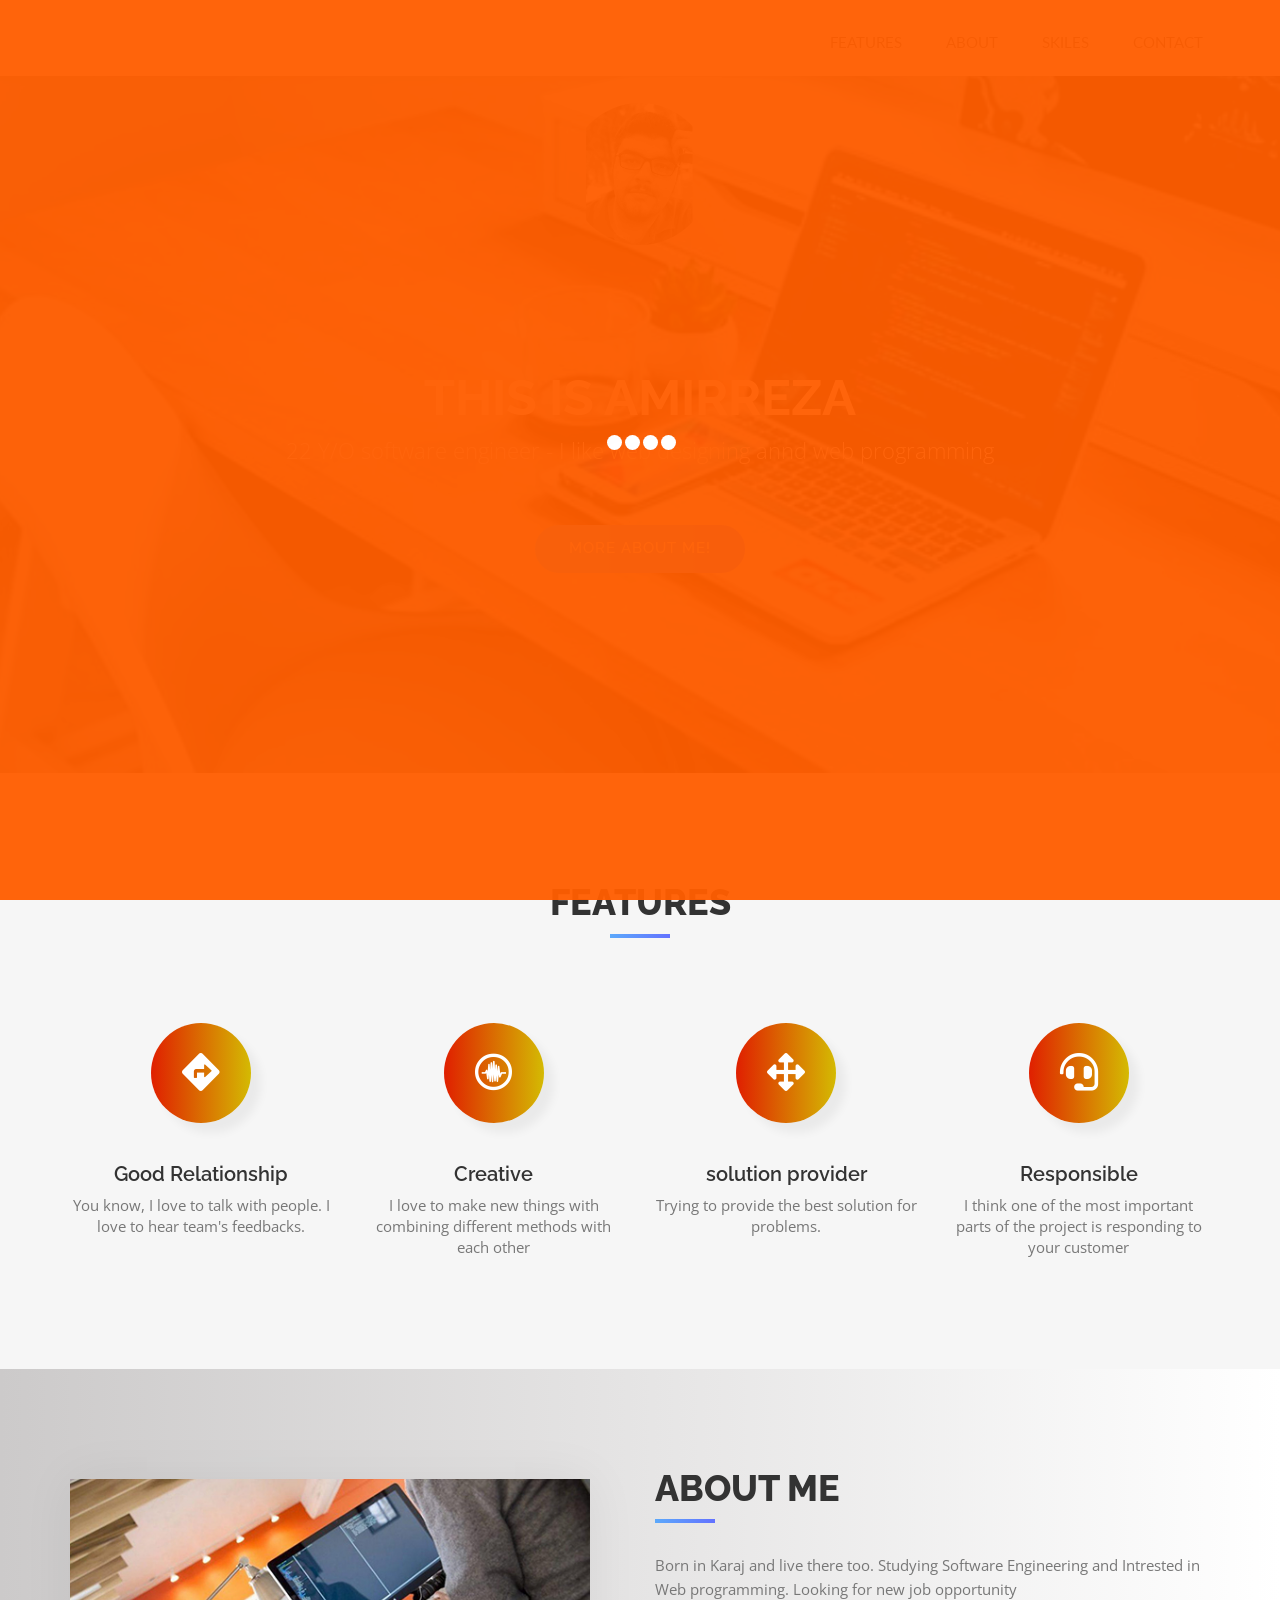
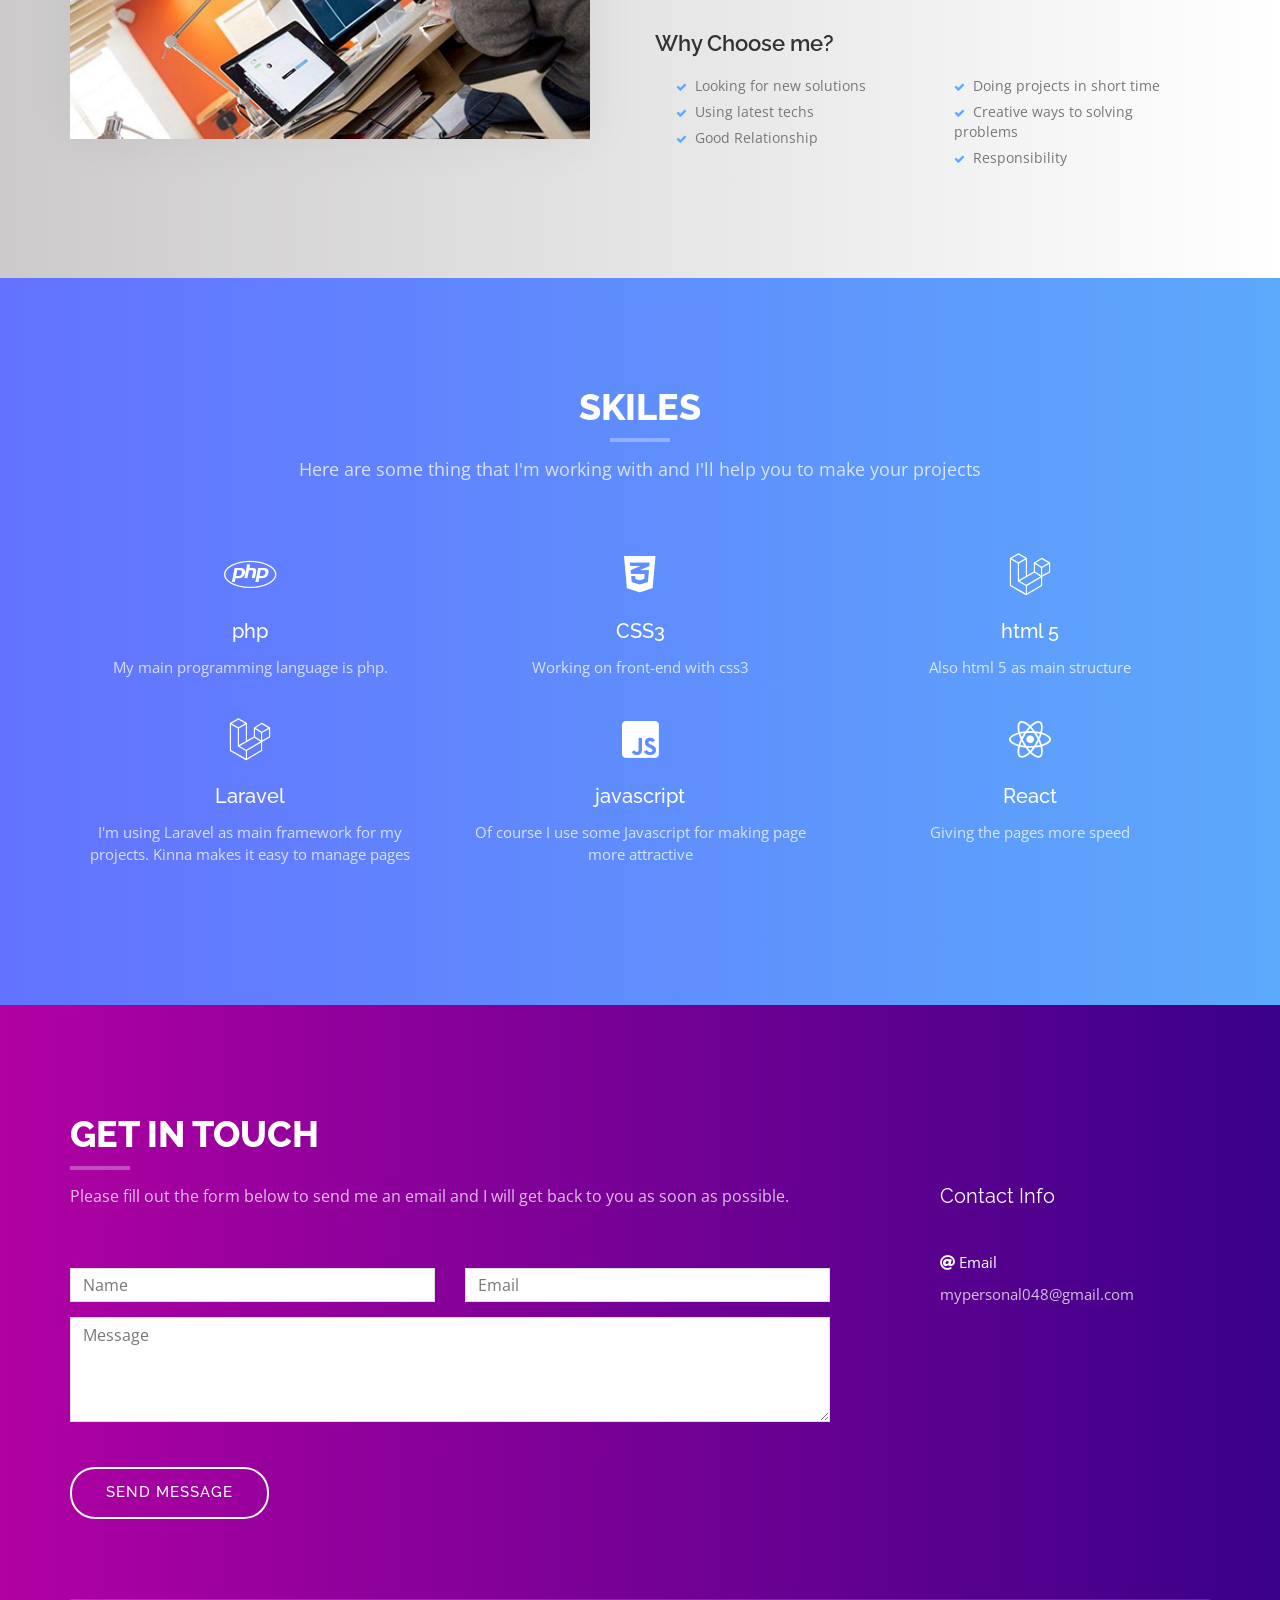
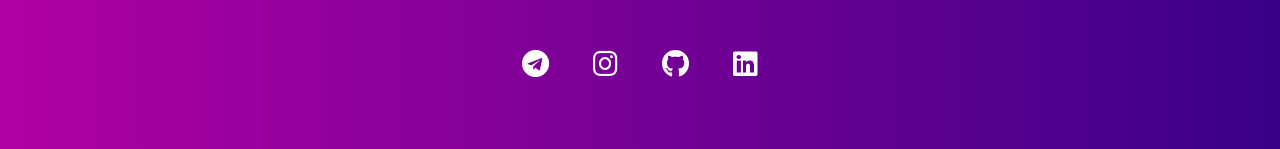
==== commit dbbf5695: "adding site map" ====
--- a/index.html
+++ b/index.html
@@ -4,6 +4,7 @@
 <meta charset="utf-8">
 <meta name="viewport" content="width=device-width, initial-scale=1">
 <meta name="theme-color" content="#f37b00" />
+<meta name="google-site-verification" content="k6MEGNvTVD_zV9UmV8JZyo3MSHD4UvYqaj90wfrTdao" />
 <title>Amirrezagh75</title>
 <meta name="description" content="resume of a Software engineer & Web Developer & Web Desginer">
 <meta name="location" content="Tehran,Karaj - Iran">
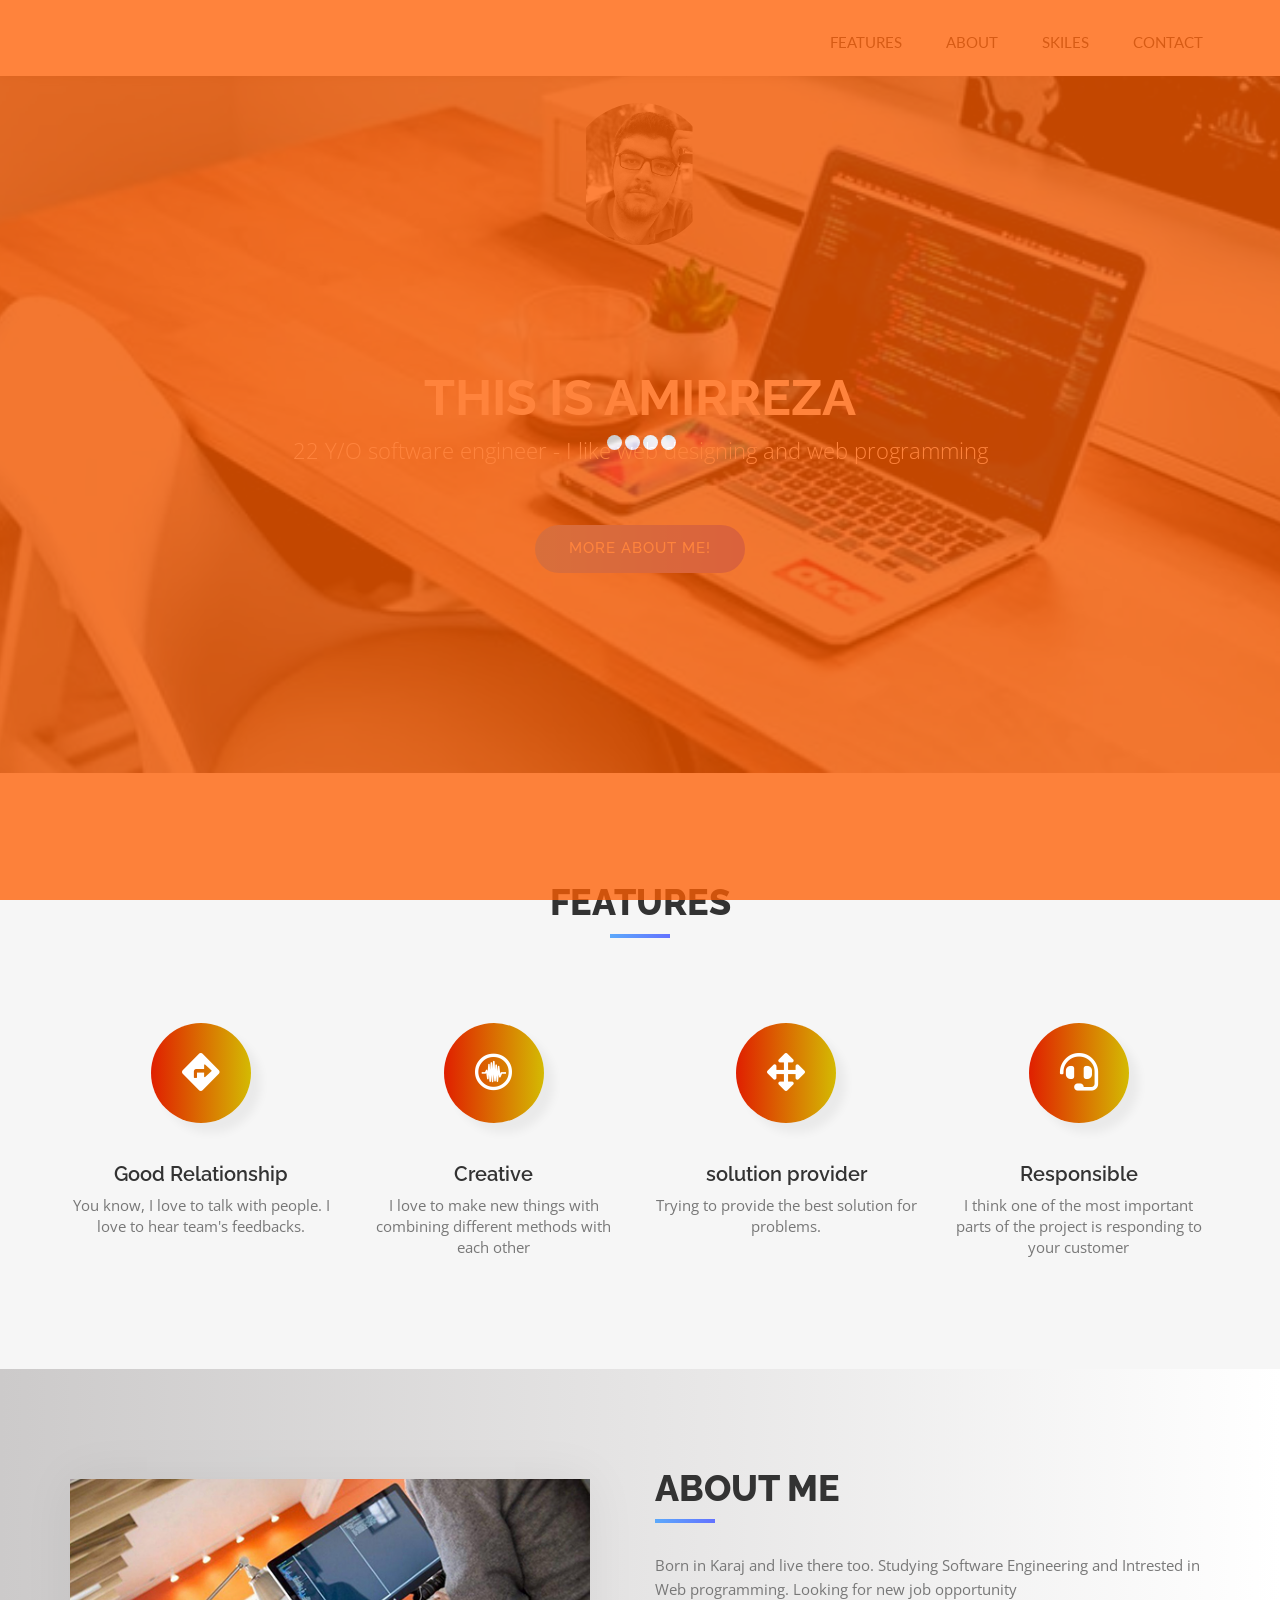
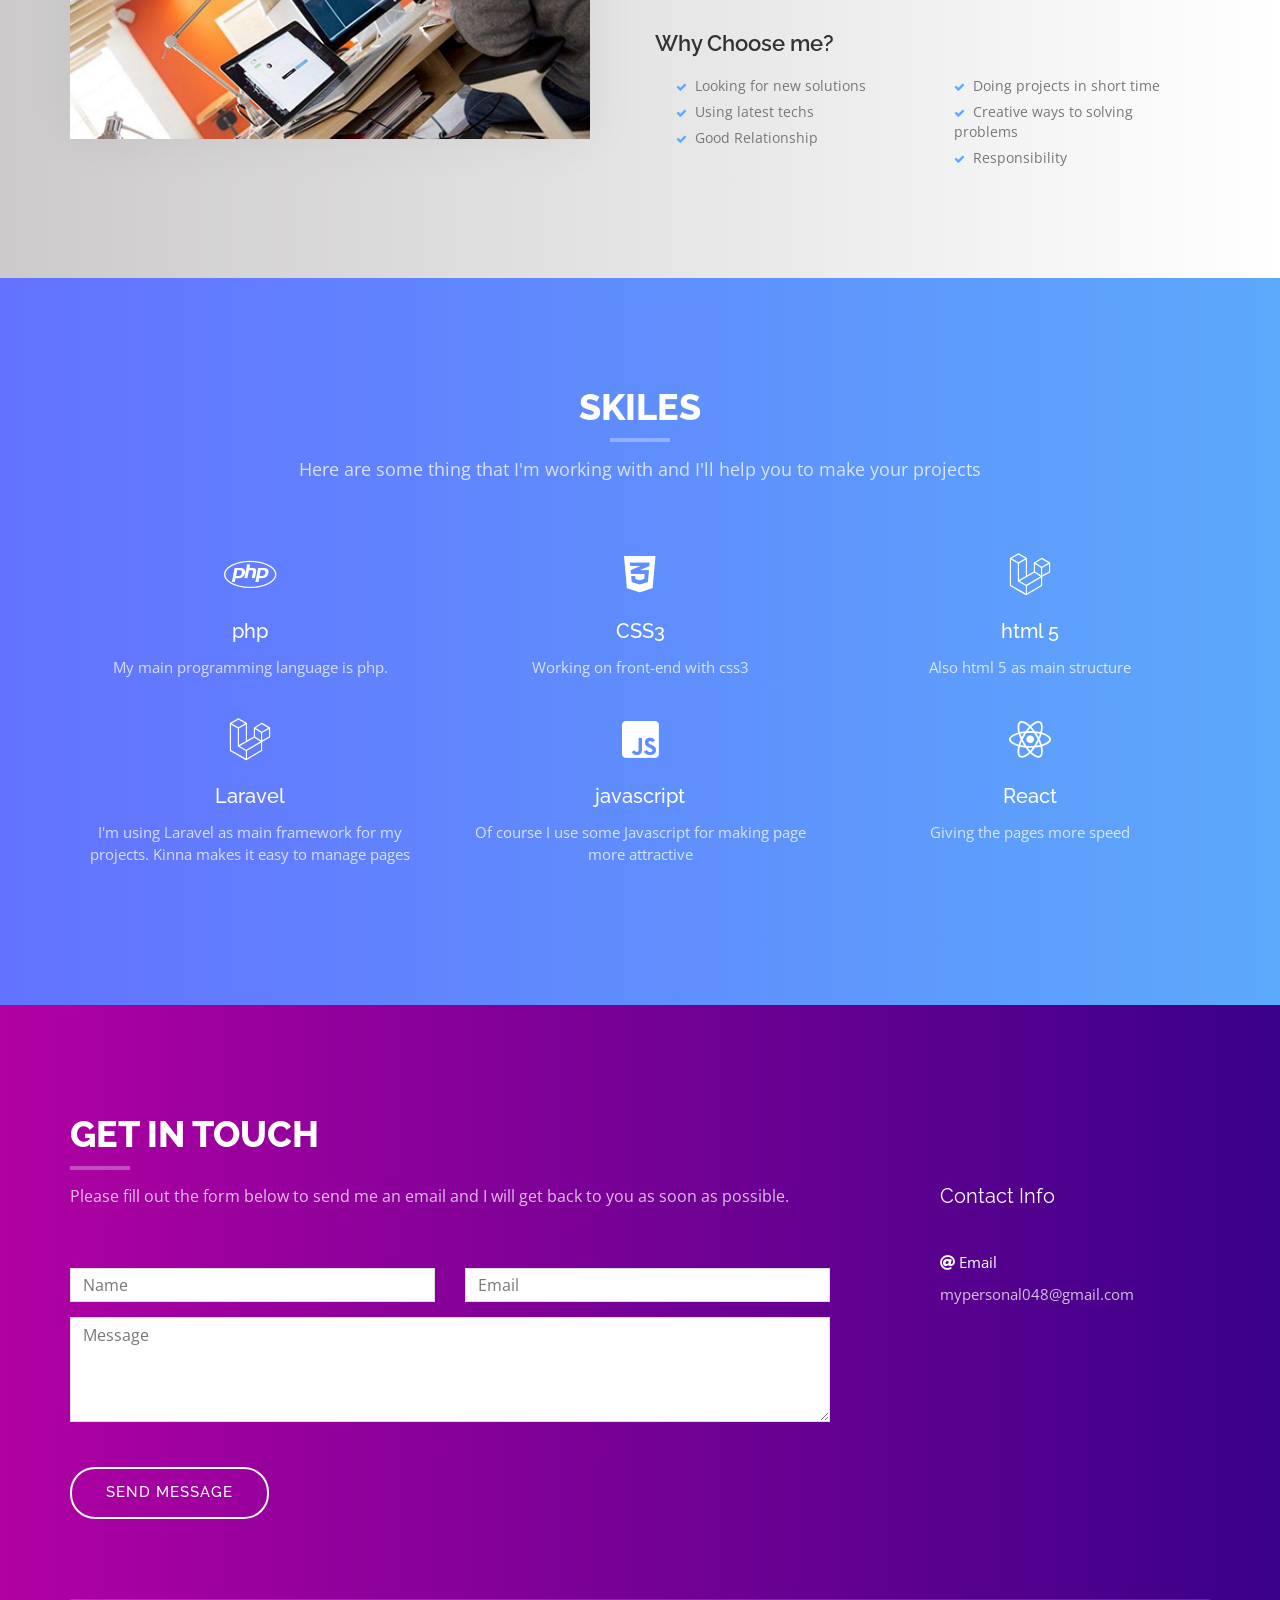
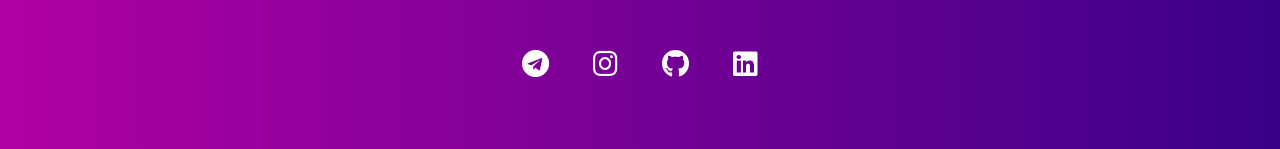
==== commit a84dbad5: "edit some typos" ====
--- a/index.html
+++ b/index.html
@@ -62,7 +62,7 @@
           <div class="col-md-8 col-md-offset-2 intro-text">
             <img id="profile-pic" src="./img/profile.png" alt="Amirrezagh75">
             <h1>This is Amirreza</h1>
-            <p>22 Y/O software engineer - I like web designing annd web programming </p>
+            <p>22 Y/O software engineer - I like web designing and web programming </p>
             <a href="#features" class="btn btn-custom btn-lg page-scroll">More About me!</a> </div>
         </div>
       </div>
--- a/css/style.css
+++ b/css/style.css
@@ -534,8 +534,7 @@
     }
   }
   /*Back to top btn*/
-  #to-top {position: fixed;bottom: 20px;right: 30px;background-color: #08b76e;color: white;cursor: pointer;padding: 0.4%;border-radius: 50%;
-  }
+  #to-top {position: fixed;bottom: 20px;right: 30px;background-color: #08b76e;color: white;cursor: pointer;padding: 0.4%;border-radius: 50%; z-index: 1000;}
   
   #to-top:hover {
 	background-color: #e01f00;
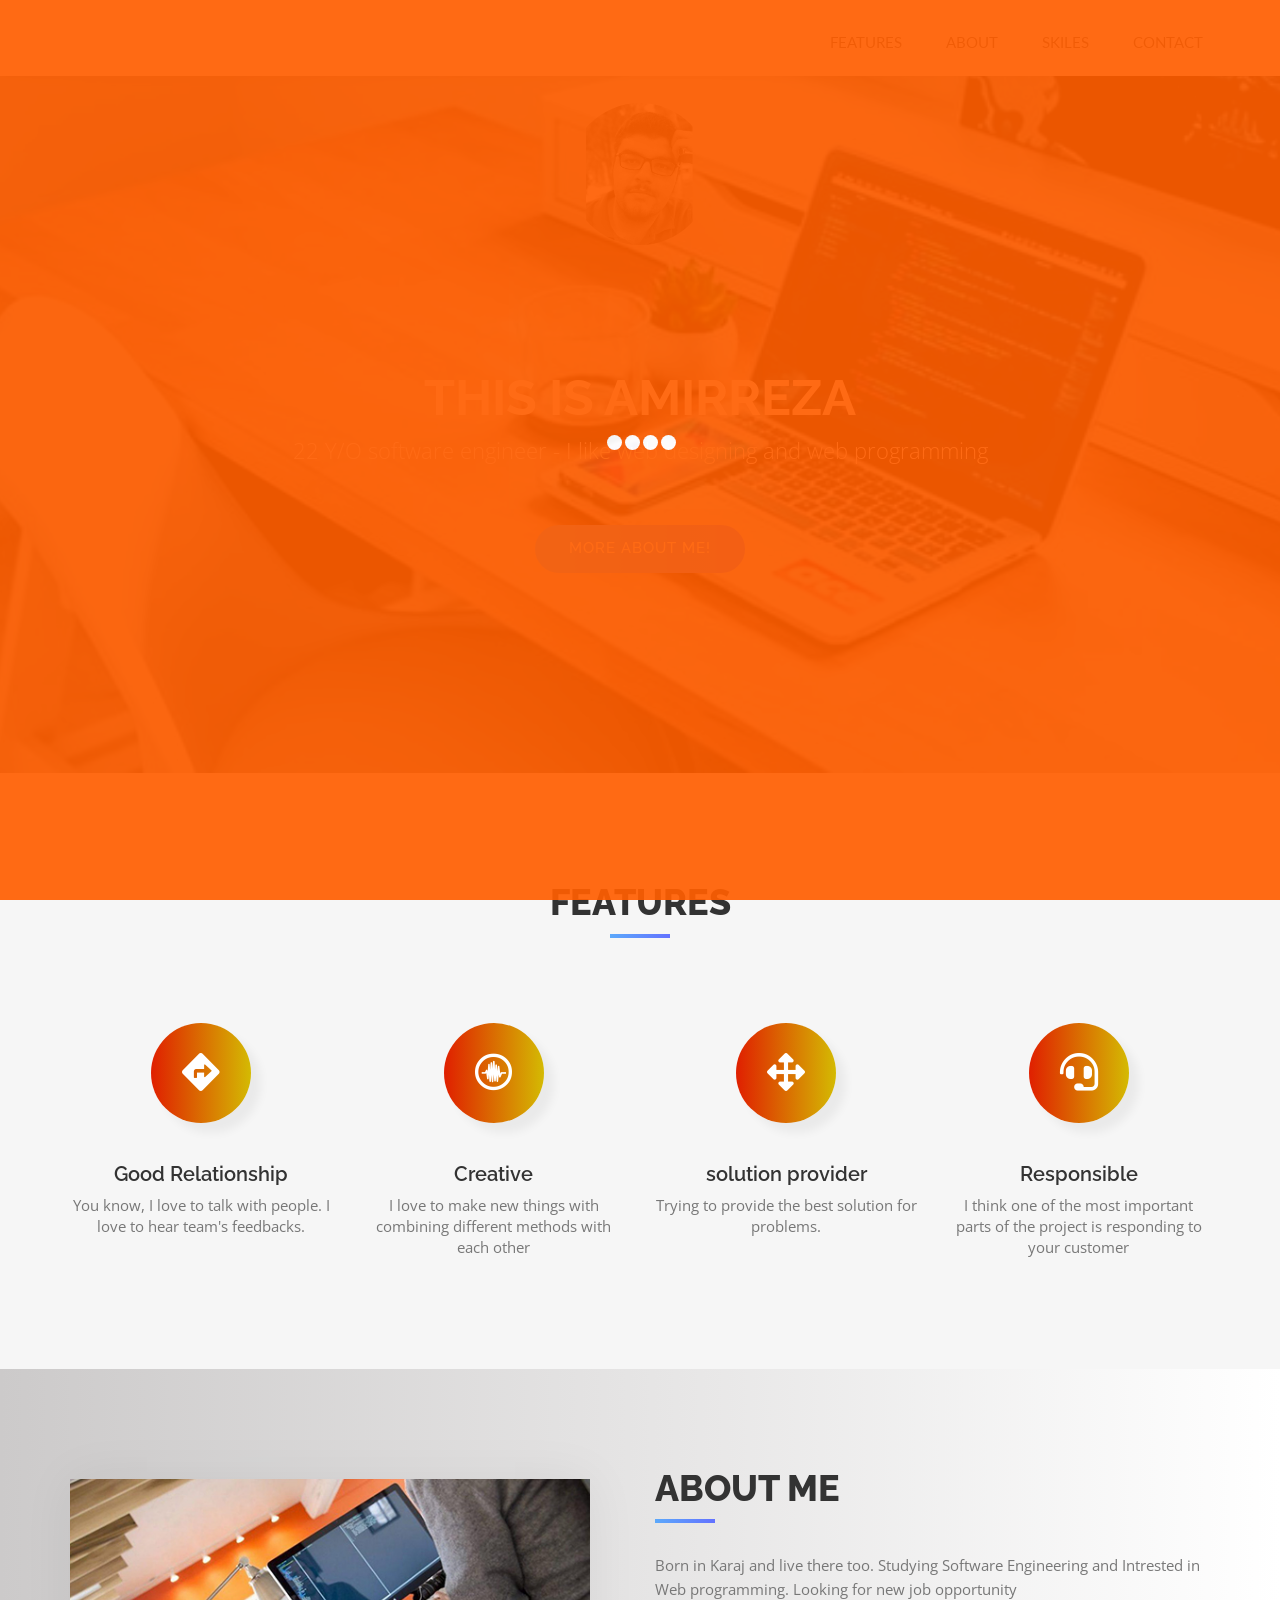
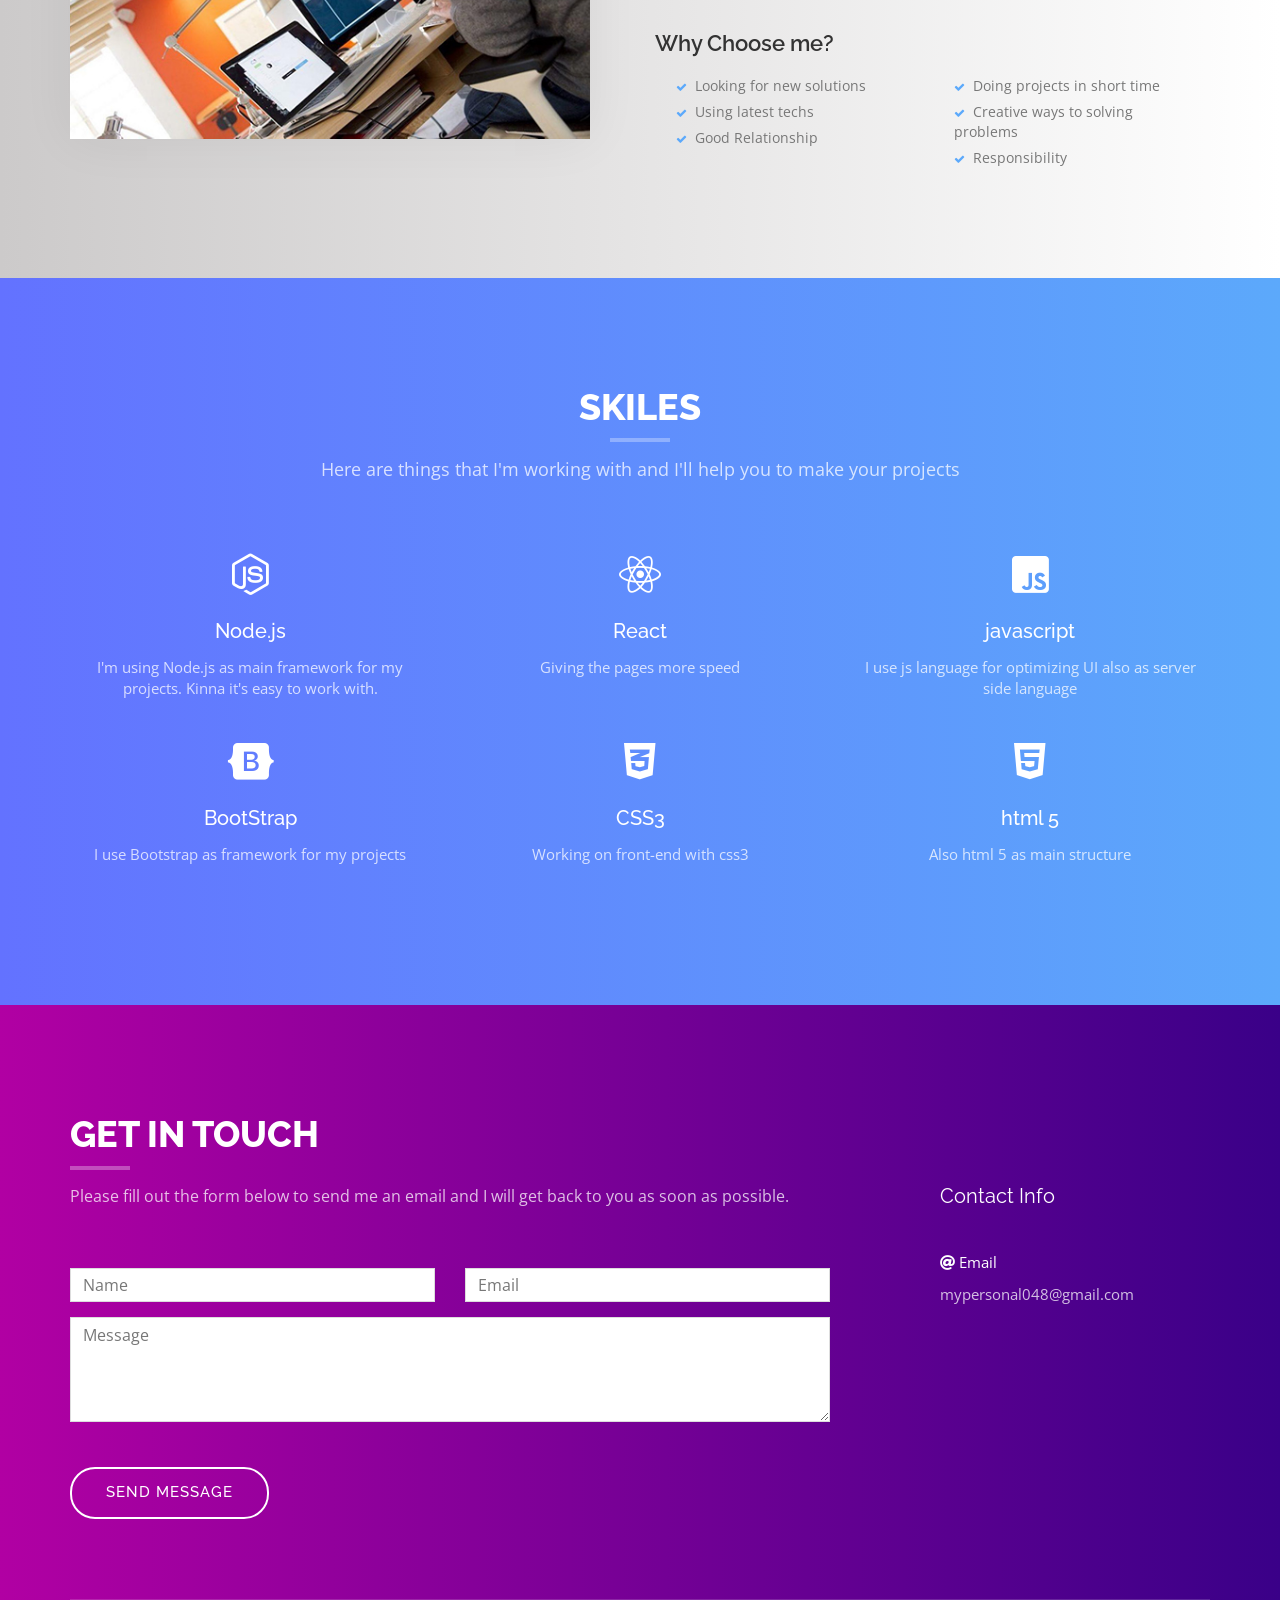
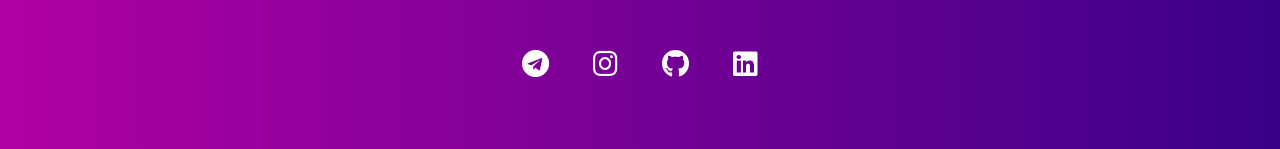
==== commit 90860ff7: "edit my resume" ====
--- a/index.html
+++ b/index.html
@@ -133,47 +133,55 @@
   <div class="container">
     <div class="section-title">
       <h2>Skiles</h2>
-      <p>Here are some thing that I'm working with and I'll help you to make your projects</p>
+      <p>Here are things that I'm working with and I'll help you to make your projects</p>
     </div>
     <div class="row">
-      <div class="col-md-4"> <i class="fab fa-php fa-3x"></i>
-        <div class="service-desc">
-          <h3>php</h3>
-          <p>My main programming language is php.</p>
-        </div>
-      </div>
-      <div class="col-md-4"> <i class="fab fa-css3-alt fa-3x"></i>
-        <div class="service-desc">
-          <h3>CSS3</h3>
-          <p>Working on front-end with css3</p>
-        </div>
-      </div>
-      <div class="col-md-4"> <i class="fab fa-laravel fa-3x"></i>
-        <div class="service-desc">
-          <h3>html 5</h3>
-          <p>Also html 5 as main structure </p>
-        </div>
-      </div>
+
+        <div class="col-md-4"> <i class="fab fa-node-js fa-3x"></i>
+          <div class="service-desc">
+            <h3>Node.js</h3>
+            <p>I'm using Node.js as main framework for my projects. Kinna it's easy to work with.</p>
+          </div>
+        </div>
+  
+        <div class="col-md-4"> <i class="fab fa-react fa-3x"></i>
+          <div class="service-desc">
+            <h3>React</h3>
+            <p>Giving the pages more speed</p>
+          </div>
+        </div>
+      
+        <div class="col-md-4"> <i class="fab fa-js-square fa-3x"></i>
+          <div class="service-desc">
+            <h3>javascript</h3>
+            <p>I use js language for optimizing UI also as server side language</p>
+          </div>
+        </div>
+
     </div>
     <div class="row">
-      <div class="col-md-4"> <i class="fab fa-laravel fa-3x"></i>
-        <div class="service-desc">
-          <h3>Laravel</h3>
-          <p>I'm using Laravel as main framework for my projects. Kinna makes it easy to manage pages</p>
-        </div>
-      </div>
-      <div class="col-md-4"> <i class="fab fa-js-square fa-3x"></i>
-        <div class="service-desc">
-          <h3>javascript</h3>
-          <p>Of course I use some Javascript for making page more attractive</p>
-        </div>
-      </div>
-      <div class="col-md-4"> <i class="fab fa-react fa-3x"></i>
-        <div class="service-desc">
-          <h3>React</h3>
-          <p>Giving the pages more speed</p>
-        </div>
-      </div>
+        <div class="col-md-4"> <i class="fab fa-bootstrap fa-3x"></i>
+          <div class="service-desc">
+            <h3>BootStrap</h3>
+            <p>I use Bootstrap as framework for my projects</p>
+          </div>
+        </div>
+
+        <div class="col-md-4"> <i class="fab fa-css3-alt fa-3x"></i>
+          <div class="service-desc">
+            <h3>CSS3</h3>
+            <p>Working on front-end with css3</p>
+          </div>
+        </div>
+        
+        <div class="col-md-4"> <i class="fab fa-html5 fa-3x"></i>
+          <div class="service-desc">
+            <h3>html 5</h3>
+            <p>Also html 5 as main structure </p>
+          </div>
+        </div>
+
+      
     </div>
   </div>
 </div>
--- a/css/style.css
+++ b/css/style.css
@@ -534,7 +534,7 @@
     }
   }
   /*Back to top btn*/
-  #to-top {position: fixed;bottom: 20px;right: 30px;background-color: #08b76e;color: white;cursor: pointer;padding: 0.4%;border-radius: 50%; z-index: 1000;}
+  #to-top {position: fixed;bottom: 20px;right: 30px;background-color: #08b76e;color: white;cursor: pointer;padding: 0.4%;border-radius: 50%; z-index: 1000; border: none;}
   
   #to-top:hover {
 	background-color: #e01f00;
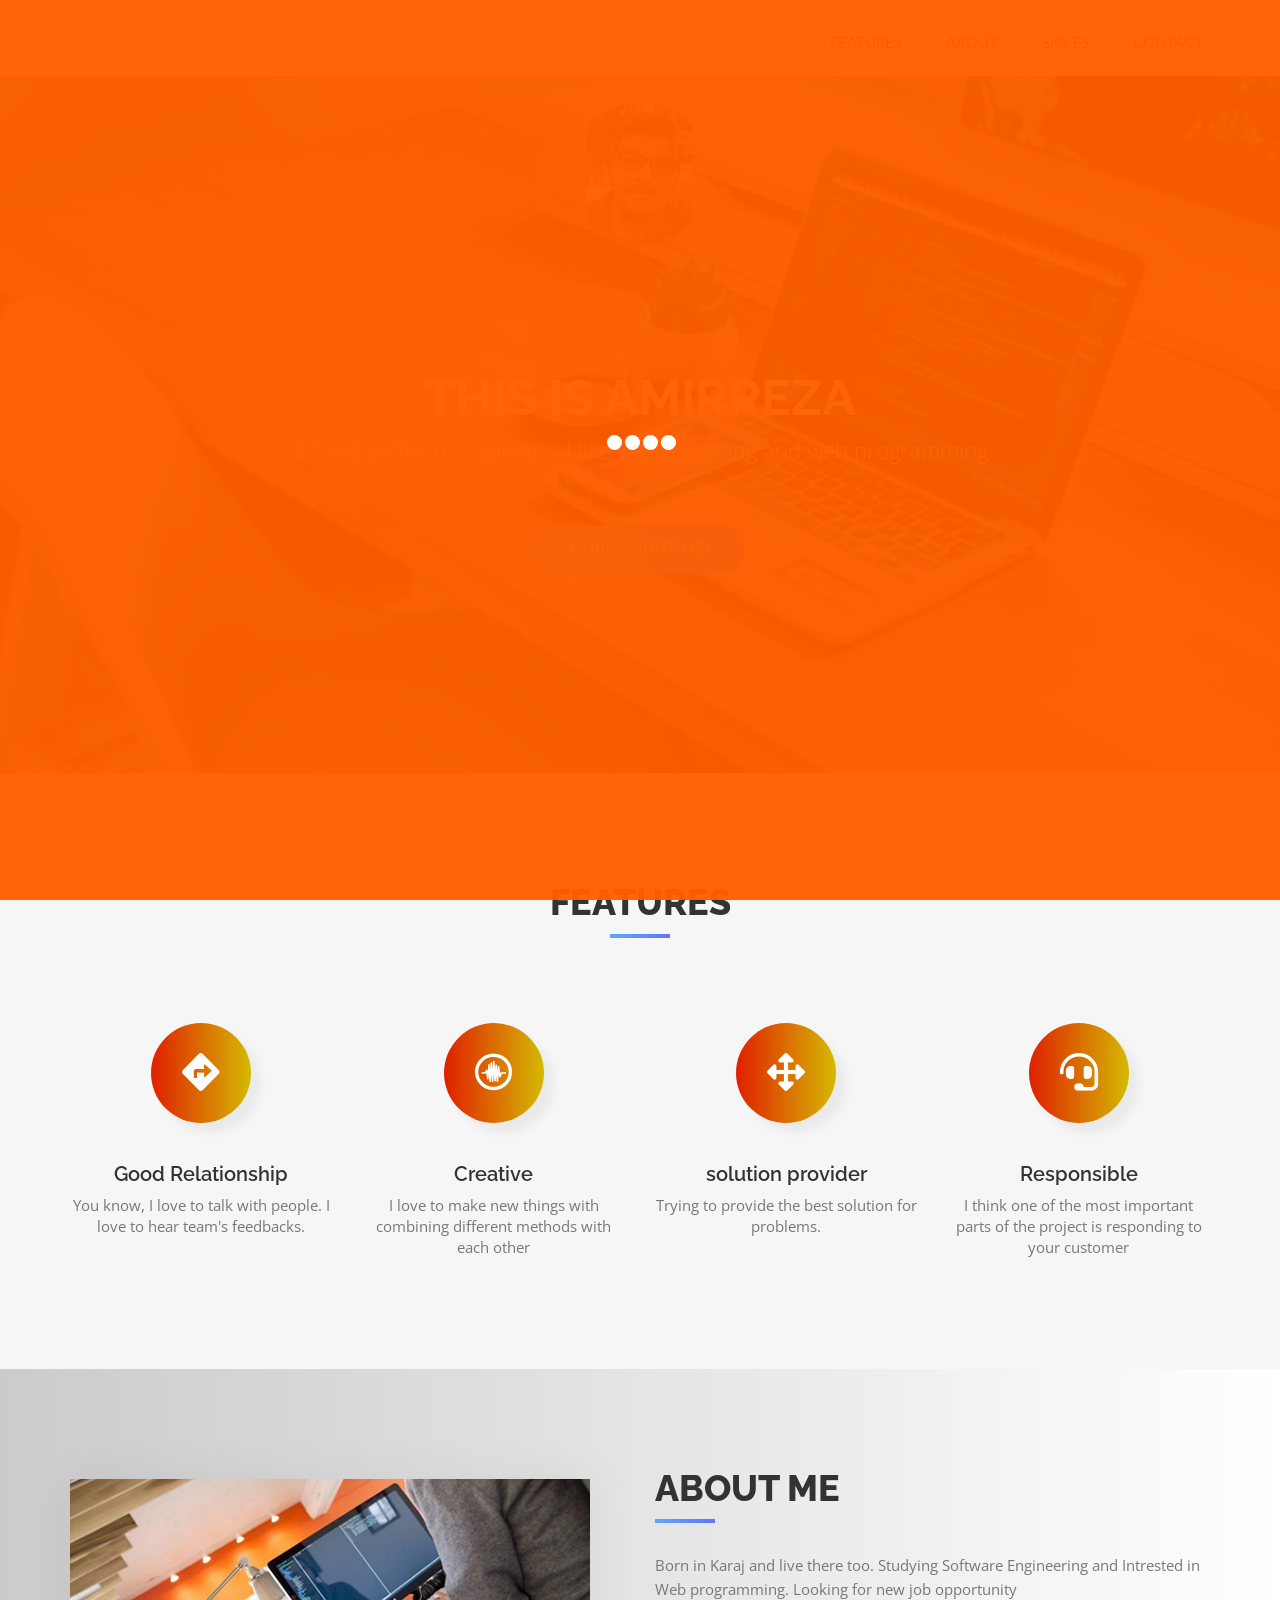
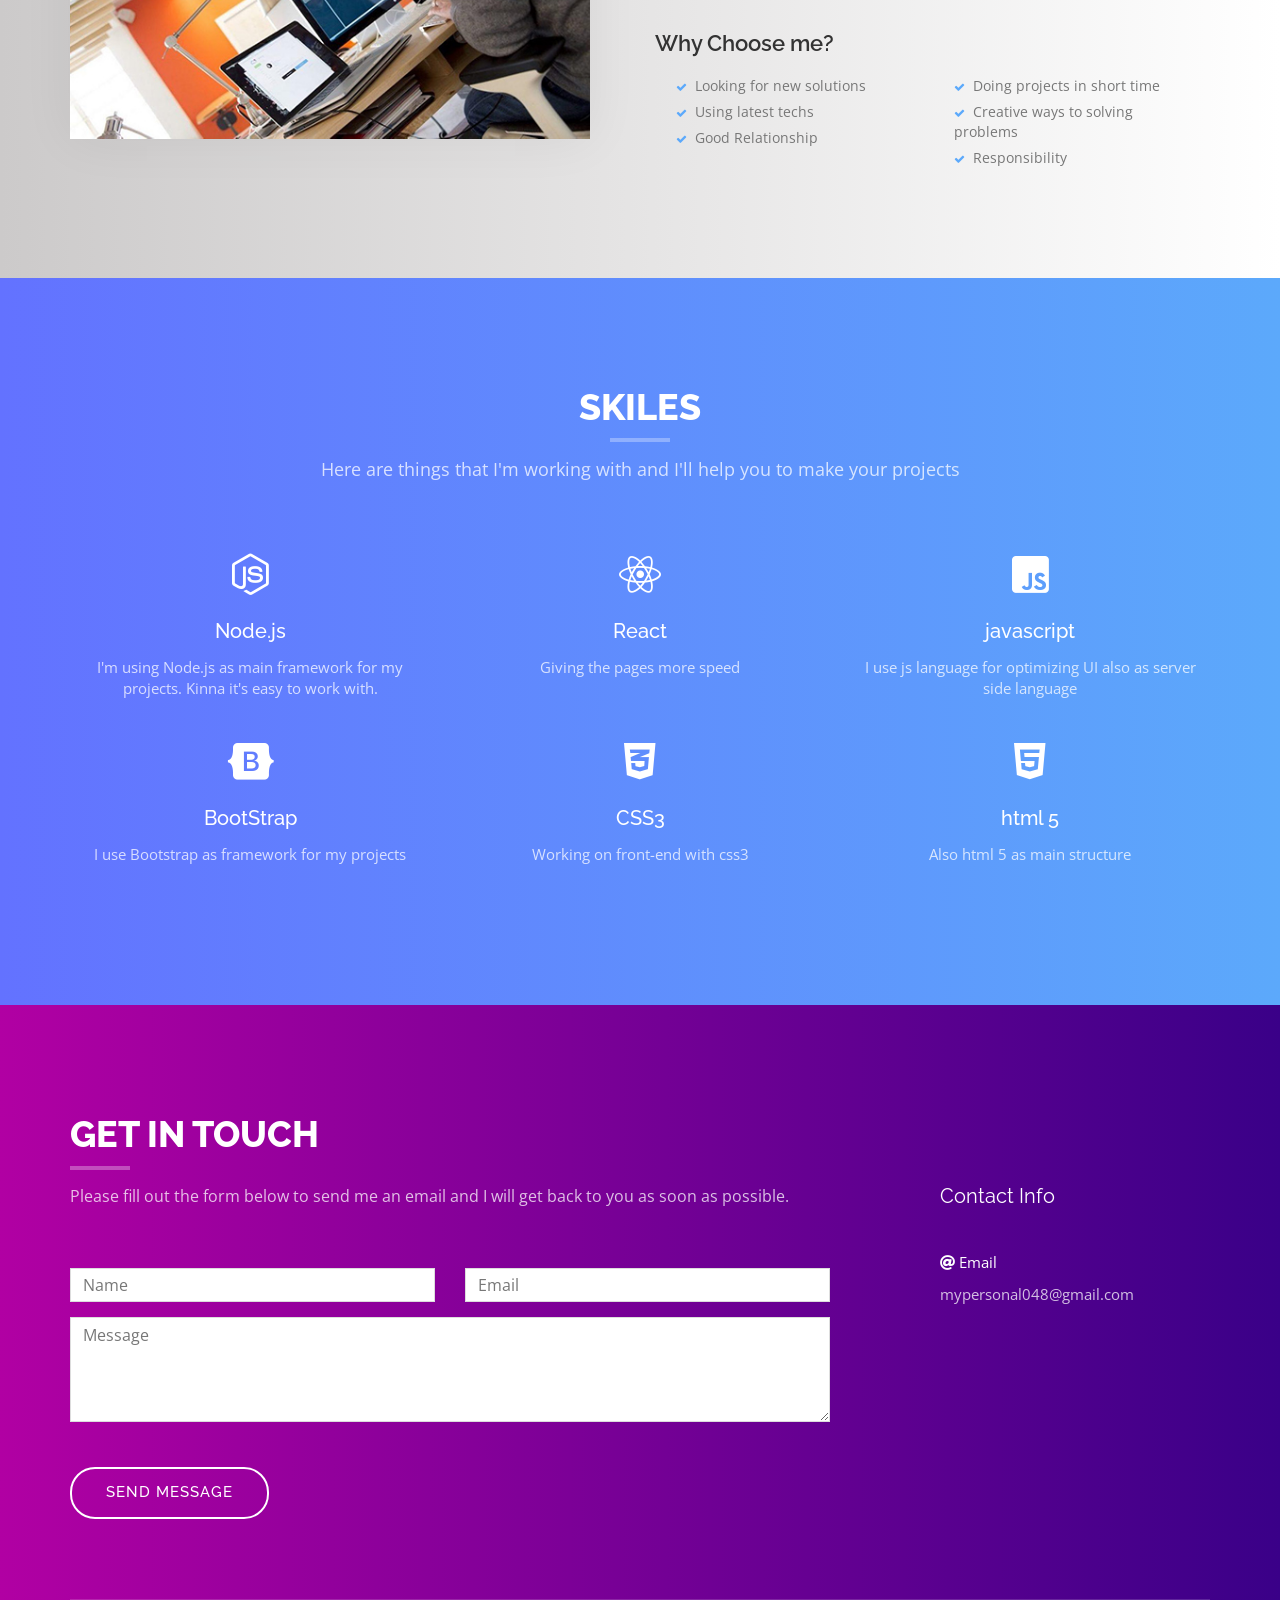
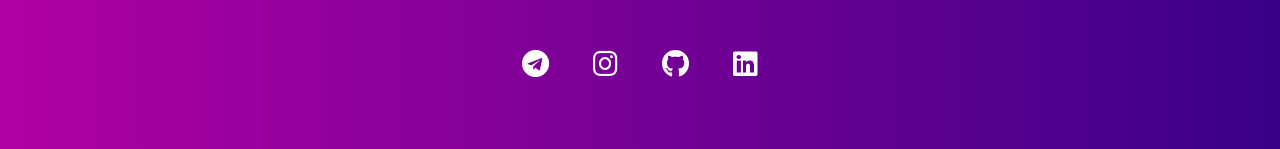
==== commit c850db91: "edit my resume 2" ====
--- a/index.html
+++ b/index.html
@@ -6,7 +6,7 @@
 <meta name="theme-color" content="#f37b00" />
 <meta name="google-site-verification" content="k6MEGNvTVD_zV9UmV8JZyo3MSHD4UvYqaj90wfrTdao" />
 <title>Amirrezagh75</title>
-<meta name="description" content="resume of a Software engineer & Web Developer & Web Desginer">
+<meta name="description" content="My Name is Amirreza. I'm software enginner also a web developer and web designer. you can check my online resume.">
 <meta name="location" content="Tehran,Karaj - Iran">
 <meta name="author" content="Amirrezagh75">
 
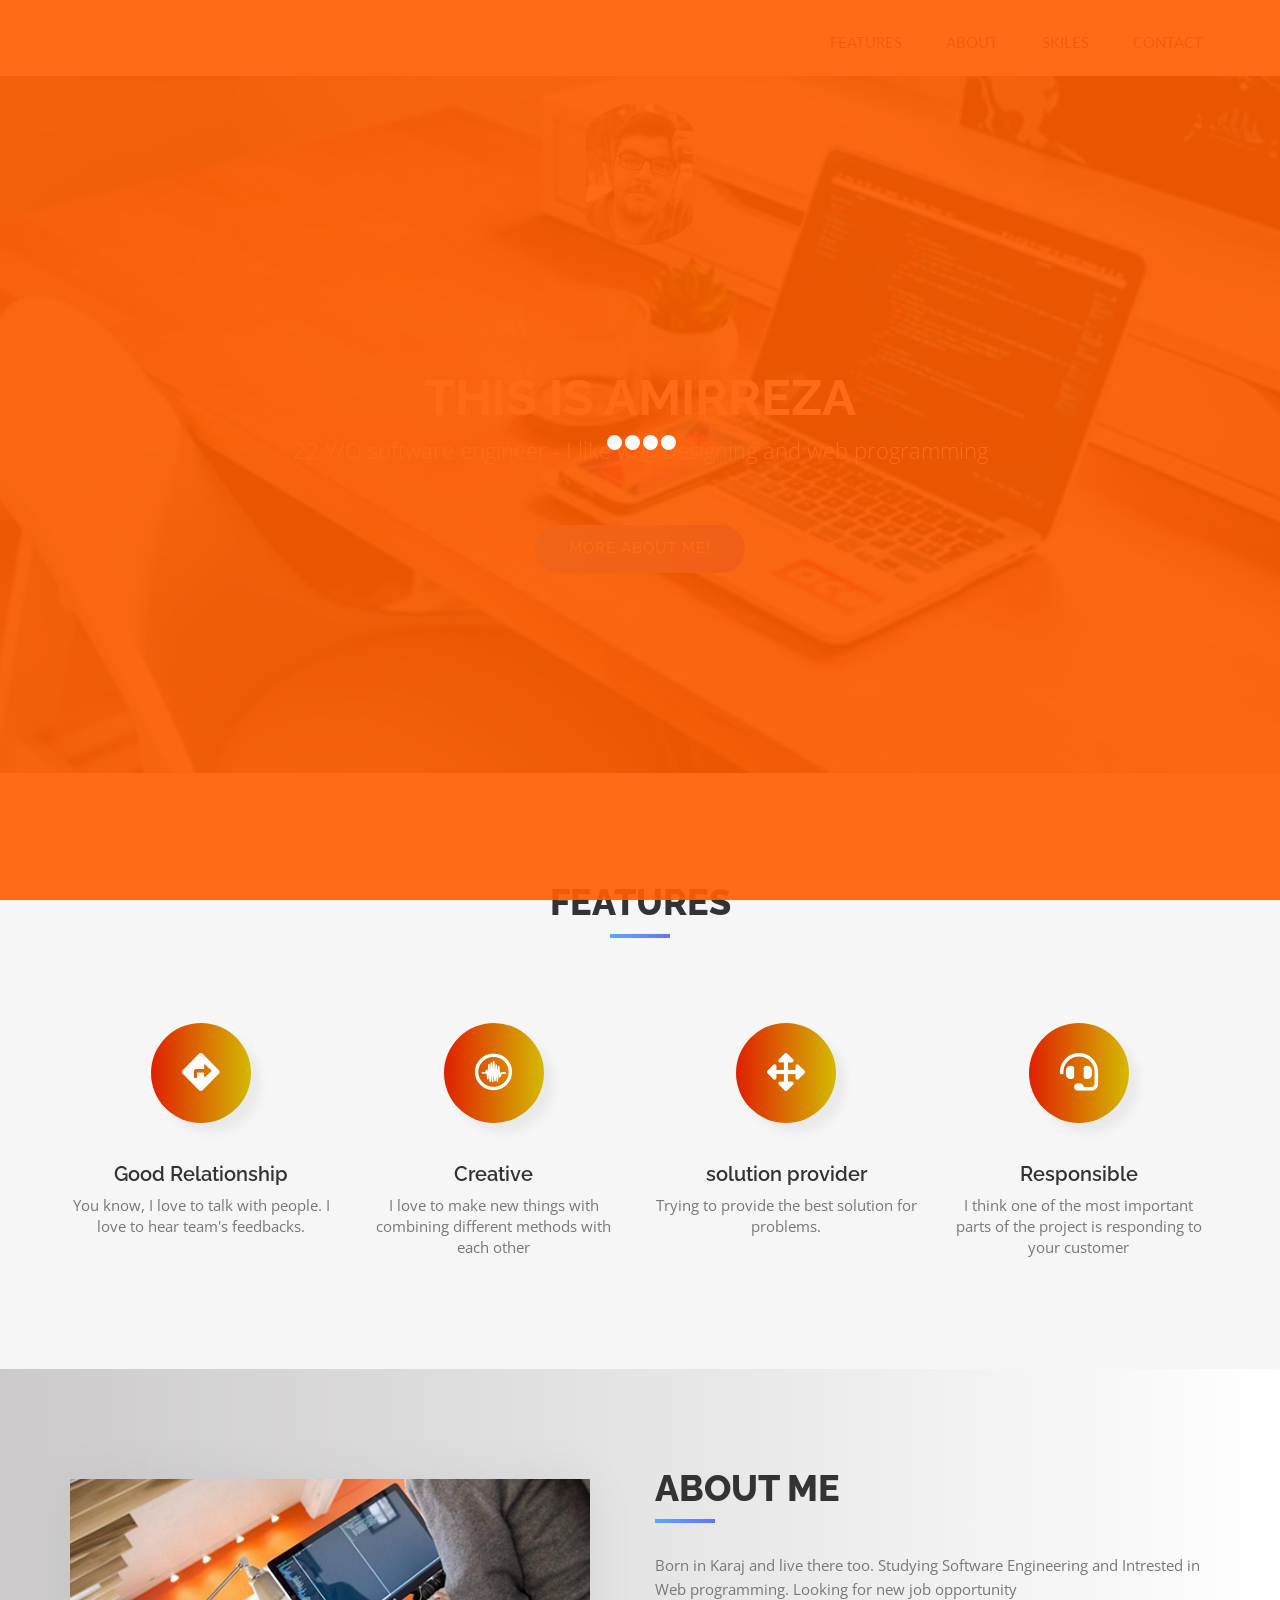
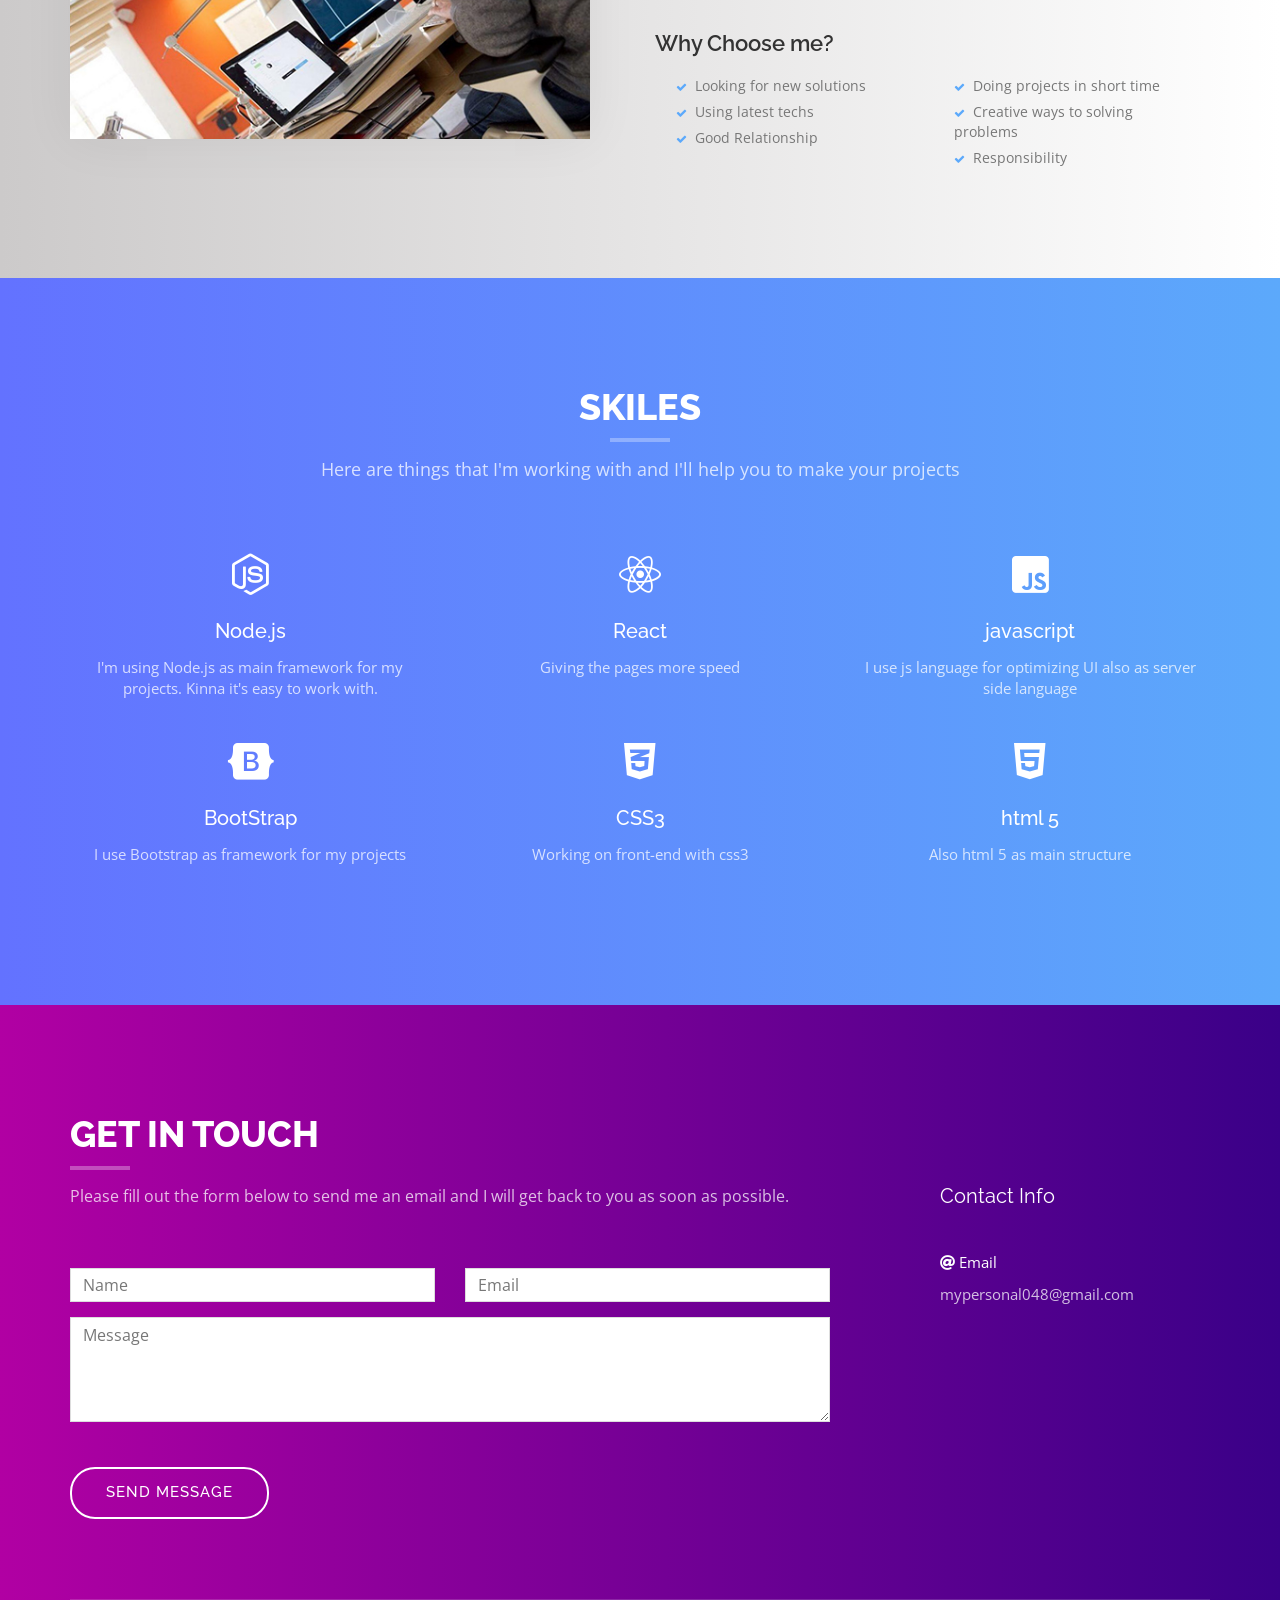
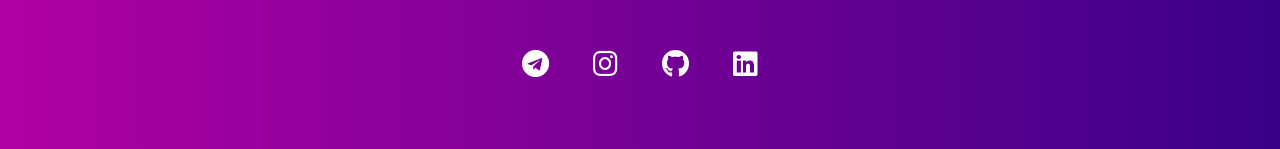
==== commit f87f684f: "edit my resume 2" ====
--- a/index.html
+++ b/index.html
@@ -6,7 +6,7 @@
 <meta name="theme-color" content="#f37b00" />
 <meta name="google-site-verification" content="k6MEGNvTVD_zV9UmV8JZyo3MSHD4UvYqaj90wfrTdao" />
 <title>Amirrezagh75</title>
-<meta name="description" content="My Name is Amirreza. I'm software enginner also a web developer and web designer. you can check my online resume.">
+<meta name="description" content="My Name is Amirreza. I'm software engineer also a web developer and web designer. you can check my online resume.">
 <meta name="location" content="Tehran,Karaj - Iran">
 <meta name="author" content="Amirrezagh75">
 
